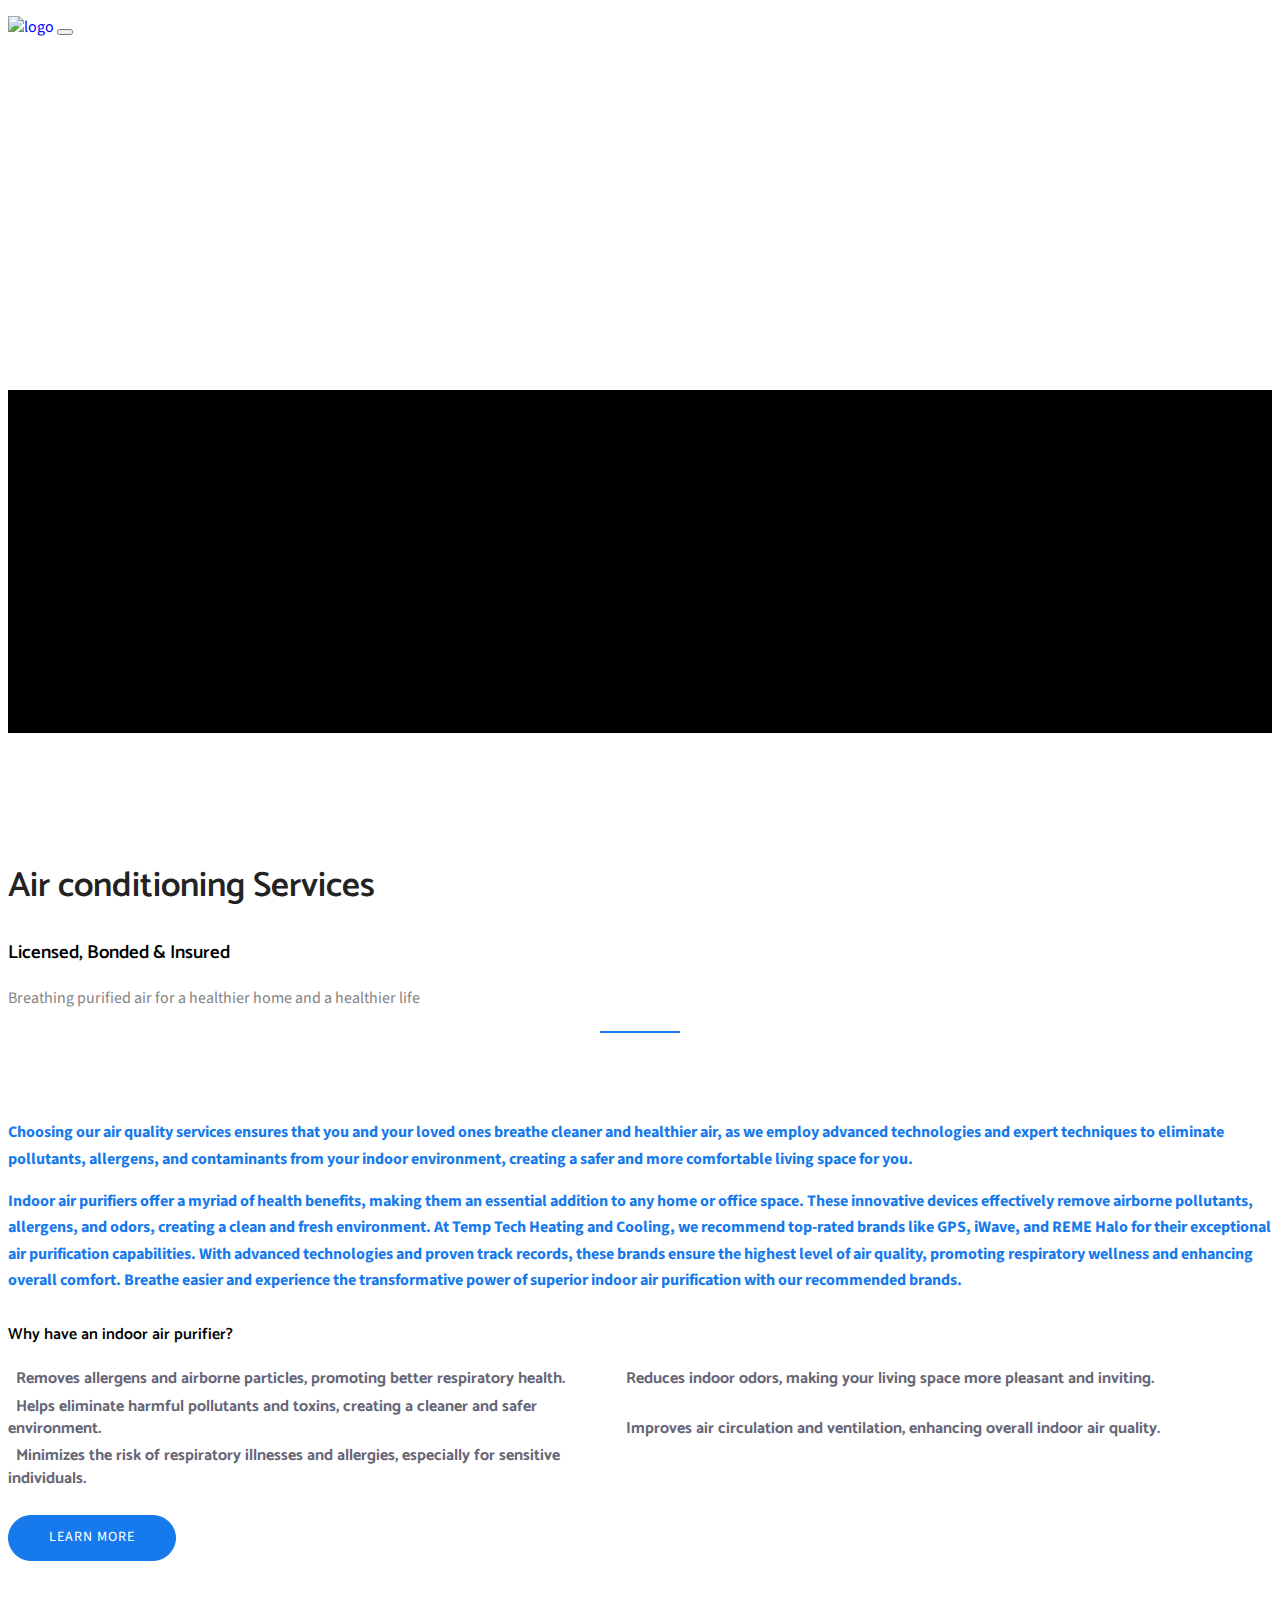
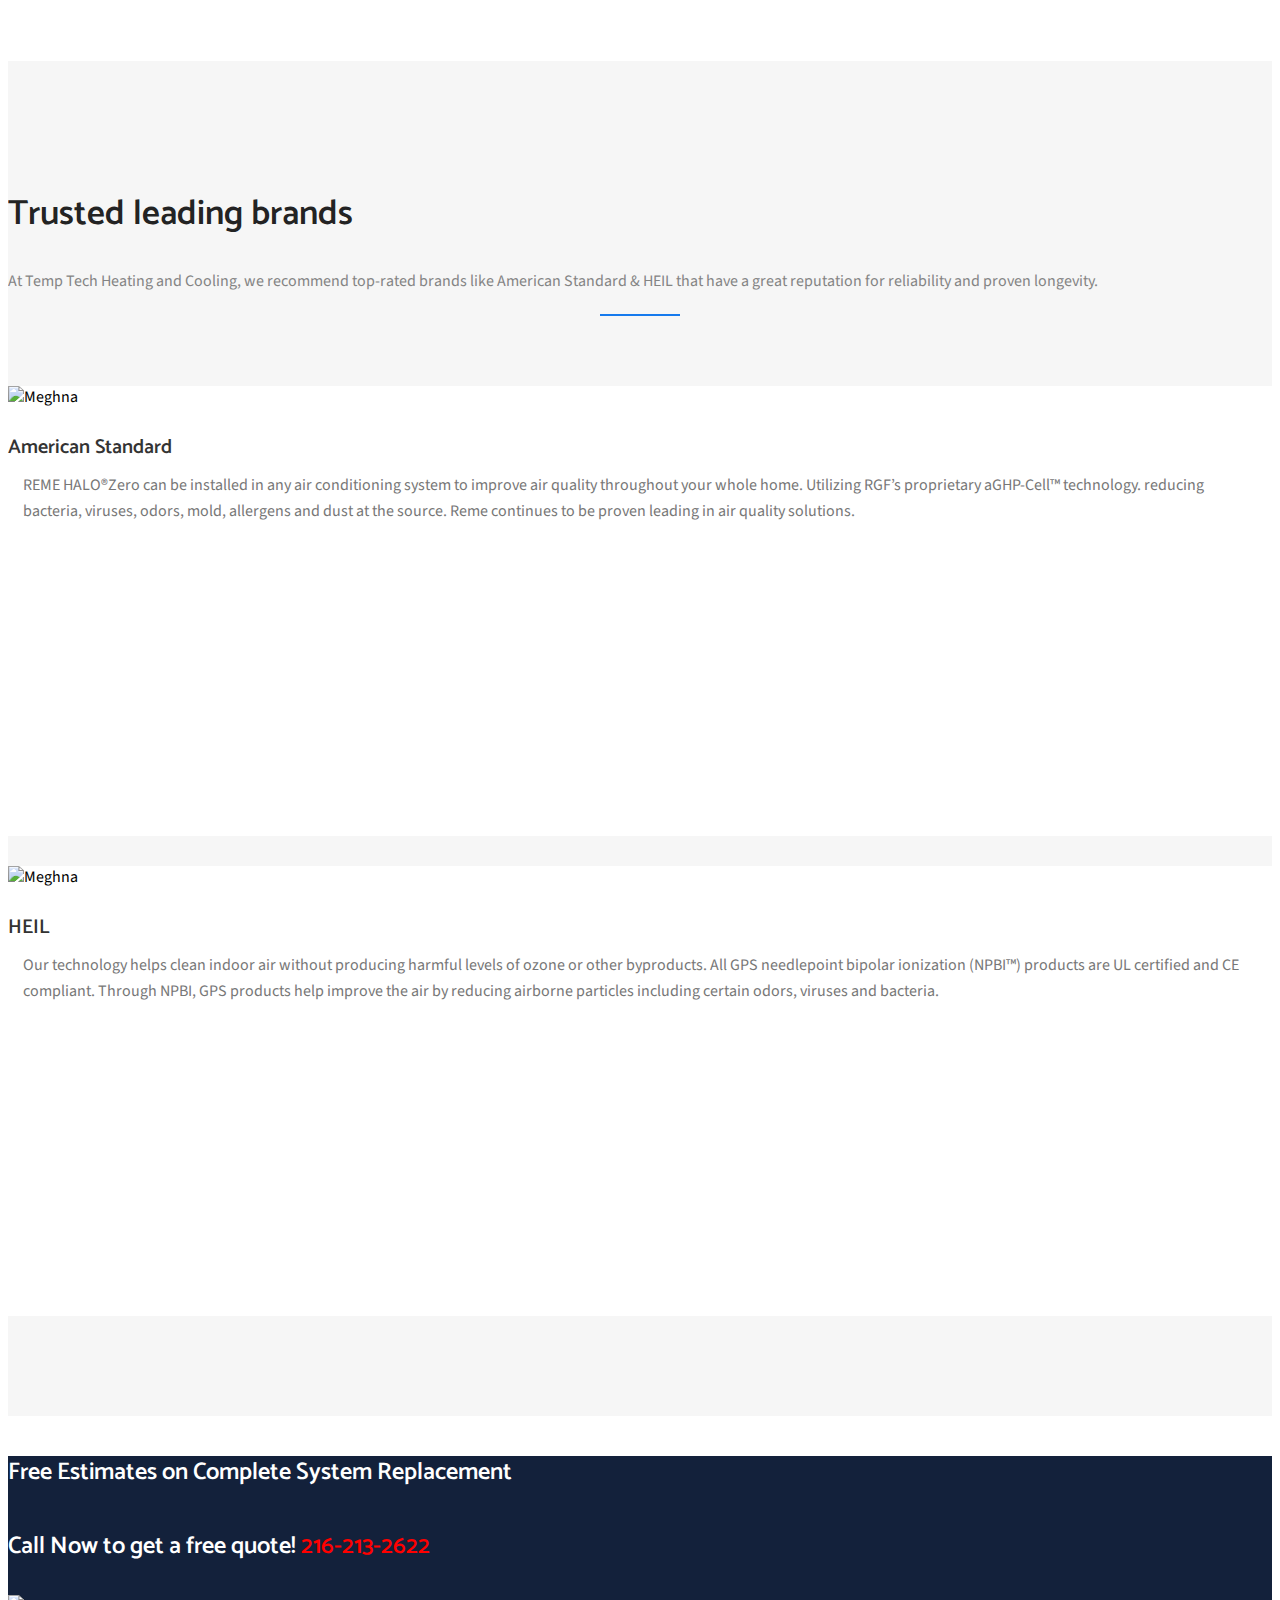
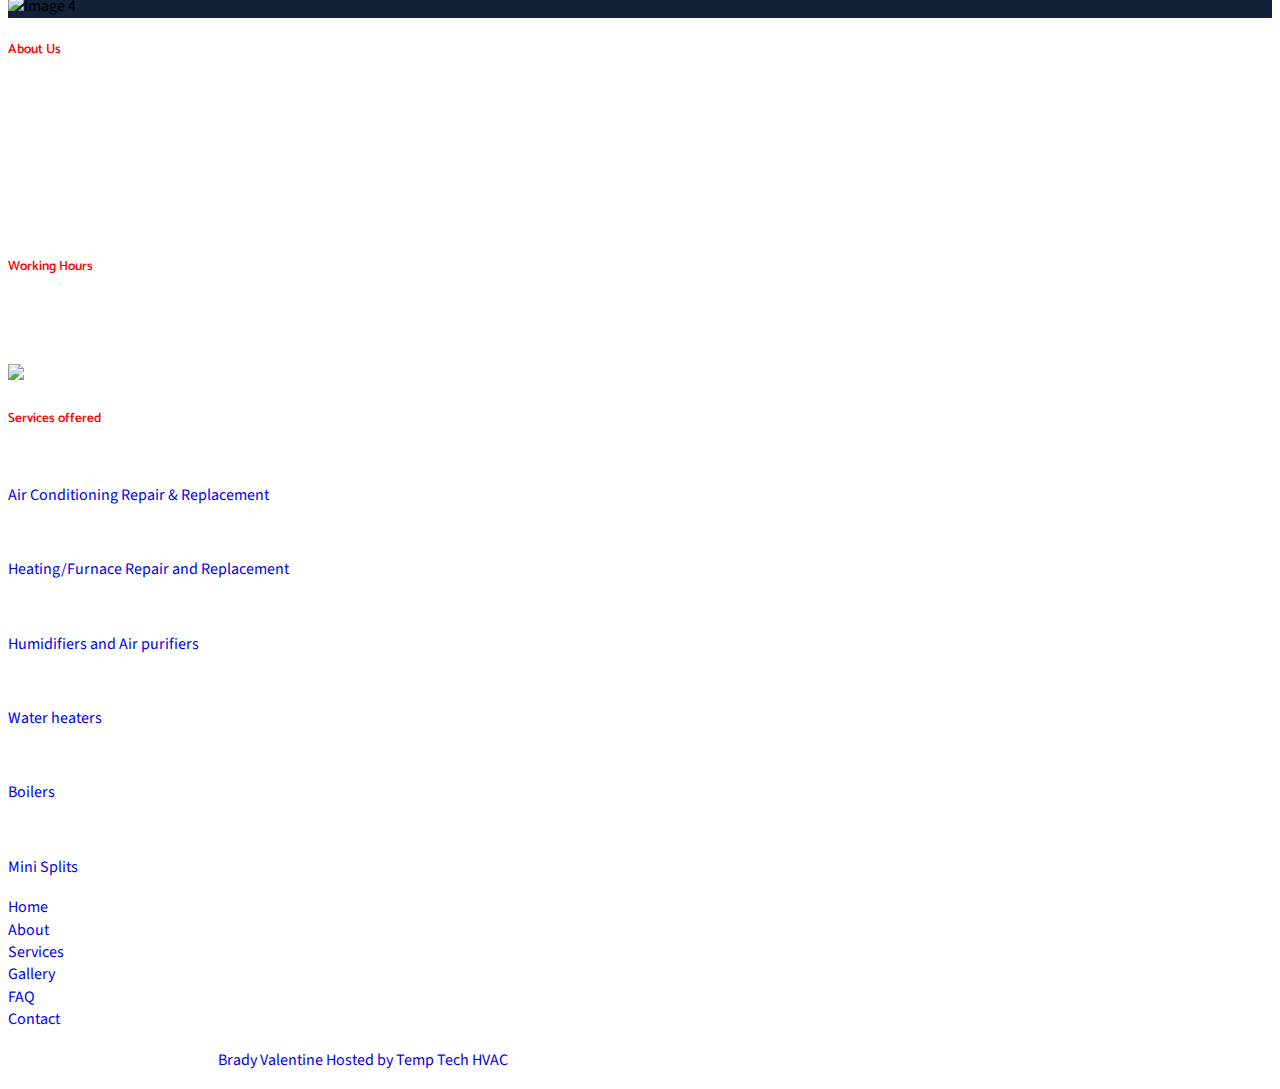
==== air-conditoning-services.html @ 594fee44 "Add files via upload" ====
<html lang="en">
<head>

  <!-- Basic Page Needs
  ================================================== -->
  <meta charset="utf-8">
  <title>Temp Tech HVAC</title>

  <!-- Mobile Specific Metas
  ================================================== -->
  <meta http-equiv="X-UA-Compatible" content="IE=edge">
  <meta name="description" content="family owned and operated HVAC company based out of North Ridgeville Ohio. ">
  <meta name="viewport" content="width=device-width, initial-scale=1.0, maximum-scale=5.0">
  <meta name="author" content="Brady Valentine">
  

  <!-- Favicon -->
  <link rel="shortcut icon" type="image/x-icon" href="images/logo-W.jpg" />

  <!-- CSS
  ================================================== -->
  <link rel="stylesheet" href="https://cdnjs.cloudflare.com/ajax/libs/font-awesome/4.7.0/css/font-awesome.min.css">
  <!-- Themefisher Icon font -->
  <link rel="stylesheet" href="plugins/themefisher-font/style.css">
  <!-- bootstrap.min css -->
  <link rel="stylesheet" href="plugins/bootstrap/bootstrap.min.css">
  <!-- Lightbox.min css -->
  <link rel="stylesheet" href="plugins/lightbox2/css/lightbox.min.css">
  <!-- animation css -->
  <link rel="stylesheet" href="plugins/animate/animate.css">
  <!-- Slick Carousel -->
  <link rel="stylesheet" href="plugins/slick/slick.css">
  <!-- Main Stylesheet -->
  <link rel="stylesheet" href="css/style.css">
  <link rel="stylesheet" href="https://cdnjs.cloudflare.com/ajax/libs/OwlCarousel2/2.3.4/assets/owl.carousel.min.css" integrity="sha512-tS3S5qG0BlhnQROyJXvNjeEM4UpMXHrQfTGmbQ1gKmelCxlSEBUaxhRBj/EFTzpbP4RVSrpEikbmdJobCvhE3g==" crossorigin="anonymous" referrerpolicy="no-referrer" />
  <link rel="stylesheet" href="https://cdnjs.cloudflare.com/ajax/libs/OwlCarousel2/2.3.4/assets/owl.theme.default.min.css" integrity="sha512-sMXtMNL1zRzolHYKEujM2AqCLUR9F2C4/05cdbxjjLSRvMQIciEPCQZo++nk7go3BtSuK9kfa/s+a4f4i5pLkw==" crossorigin="anonymous" referrerpolicy="no-referrer" />
  
 
 <style>
@import url("https://fonts.googleapis.com/css?family=Catamaran:400,500,600,700,700|Source+Sans+Pro:400,600");
body {
  line-height: 1.4;
  font-family: "Source Sans Pro", sans-serif;
  -webkit-font-smoothing: antialiased;
}

p {
  font-family: "Source Sans Pro", sans-serif;
  color: #fff;
  font-size: 16px;
  line-height: 1.65;
}

h1, h2, h3, h4, h5, h6 {
  font-family: "Catamaran", sans-serif;
  font-weight: 600;
}

.no-padding {
  padding: 0 !important;
}

.inline-block {
  display: inline-block;
}

ol, ul {
  margin: 0;
  padding: 0;
  list-style: none;
}

figure {
  margin: 0;
}

a {
  transition: all 0.3s ease-in 0s;
}

iframe {
  border: 0;
}

a, a:focus, a:hover {
  text-decoration: none;
  outline: 0;
}

a:focus, a:hover {
  color: #167aed;
}

.btn-main {
  background: #167aed;
  border: 1px solid #167aed;
  color: #fff;
  display: inline-block;
  font-size: 14px;
  letter-spacing: 1px;
  padding: 12px 40px;
  text-transform: uppercase;
  border-radius: 40px;
}
.btn-main:hover {
  color: #fff;
}

.btn-transparent {
  color: #fff;
  border: 1px solid #fff;
  display: inline-block;
  font-size: 13px;
  letter-spacing: 1px;
  padding: 14px 35px;
  text-transform: uppercase;
  border-radius: 40px;
}
.btn-transparent:hover {
  color: #fff;
}

.mt-10 {
  margin-top: 10px;
}

.mt-20 {
  margin-top: 20px;
}

.mt-30 {
  margin-top: 30px;
}

.mt-40 {
  margin-top: 40px;
}

.mt-50 {
  margin-top: 50px;
}

.section {
  padding: 100px 0;
}

.btn:focus {
  color: #ddd;
}

#home {
  position: relative;
}

.section {
  padding: 100px 0;
}

.section-sm {
  padding: 70px 0;
}

.section-xs {
  padding: 40px 0;
}

#preloader {
  background: #fff;
  height: 100%;
  left: 0;
  opacity: 1;
  filter: alpha(opacity=100);
  position: fixed;
  text-align: center;
  top: 0;
  width: 100%;
  z-index: 999999999;
}

.btn.active:focus, .btn:active:focus, .btn:focus {
  outline: 0;
}

.parallax-section {
  background-attachment: fixed;
  background-position: center center;
  background-repeat: no-repeat;
  background-size: cover;
}

.preloader {
  left: 50%;
  top: 50%;
  transform: translate(-50%, -50%);
  text-align: center;
  position: absolute;
}

.preloader span {
  position: absolute;
  display: block;
  bottom: 0;
  width: 9px;
  height: 5px;
  border-radius: 5px;
  background: #fff;
  -webkit-animation: preloader 2s infinite ease-in-out;
  animation: preloader 2s infinite ease-in-out;
}

.preloader span:nth-child(2) {
  left: 11px;
  -webkit-animation-delay: 200ms;
  animation-delay: 200ms;
}

.preloader span:nth-child(3) {
  left: 22px;
  -webkit-animation-delay: 400ms;
  animation-delay: 400ms;
}

.preloader span:nth-child(4) {
  left: 33px;
  -webkit-animation-delay: 600ms;
  animation-delay: 600ms;
}

.preloader span:nth-child(5) {
  left: 44px;
  -webkit-animation-delay: 800ms;
  animation-delay: 800ms;
}

.preloader span:nth-child(6) {
  left: 55px;
  -webkit-animation-delay: 1000ms;
  animation-delay: 1000ms;
}

@-webkit-keyframes preloader {
  0% {
    height: 5px;
    transform: translateY(0);
    background: rgba(0, 0, 0, 0.1);
  }
  25% {
    height: 30px;
    transform: translateY(15px);
    background: #167aed;
  }
  50%, 100% {
    height: 5px;
    transform: translateY(0);
    background: rgba(0, 0, 0, 0.1);
  }
}
@keyframes preloader {
  0% {
    height: 5px;
    transform: translateY(0);
    background: #fff;
  }
  25% {
    height: 30px;
    transform: translateY(15px);
    background: #167aed;
  }
  50%, 100% {
    height: 5px;
    transform: translateY(0);
    background: #fff;
  }
}
.title {
  padding-bottom: 50px;
  overflow: hidden;
}
.title h2 {
  font-weight: 600;
  font-size: 35px;
  color: #232323;
}
.title p {
  color: #848484;
  margin: 0 auto;
}
.title.title-white h2 {
  color: #fff;
}

.border {
  height: 2px;
  margin: 20px auto 20px;
  position: relative;
  width: 80px;
  background: #167aed;
}

.bg-gray {
  background: #f9f9f9;
}

.header-bradcrumb {
  background: transparent;
}
.header-bradcrumb a, .header-bradcrumb .active {
  color: #cfcfcf;
  font-weight: 200;
  font-family: "Source Sans Pro", sans-serif;
}
.header-bradcrumb a:hover {
  color: #167aed;
}

.colors-switcher {
  width: 100px;
  padding: 20px 18px 14px 20px;
  position: fixed;
  z-index: 1993;
  top: 90px;
  right: 0;
  background-color: #fff;
  border-radius: 2px 0 0 2px;
  border: 1px solid rgba(0, 0, 0, 0.1);
  transition: all 0.4s ease-in-out;
}
.colors-switcher #show-panel {
  position: absolute;
  left: -38px;
  top: 15px;
  width: 38px;
  height: 38px;
  z-index: 1992;
  display: block;
  background-color: #fff;
  border-radius: 2px 0 0 2px;
  border: 1px solid rgba(0, 0, 0, 0.1);
  border-right: none;
  cursor: pointer;
}
.colors-switcher #show-panel i {
  color: #3D3D3D;
  font-size: 20px;
  line-height: 38px;
  margin-left: 10px;
}

.colors-list {
  margin: 0;
  padding: 0;
}
.colors-list li {
  display: inline-block;
  margin-bottom: 2px;
  margin-right: 4px;
}
.colors-list li a {
  text-align: center;
  display: inline-block;
  width: 24px;
  height: 24px;
  border-radius: 2px;
  transition: all 0.2s linear;
  -moz-transition: all 0.2s linear;
  -webkit-transition: all 0.2s linear;
  -o-transition: all 0.2s linear;
  cursor: pointer;
}

.colors-switcher .colors-list a.light-red {
  background-color: #FF432E;
}

.colors-switcher .colors-list li a:hover {
  box-shadow: inset 0 0 6px rgba(0, 0, 0, 0.4);
}

.colors-switcher .colors-list a.light-red {
  background-color: #FF432E;
}

.colors-switcher .colors-list a.blue {
  background-color: #167aed;
}

.colors-switcher .colors-list a.light-blue {
  background-color: #69D2E7;
}

.colors-switcher .colors-list a.green {
  background-color: #5BB12F;
}

.colors-switcher .colors-list a.light-green {
  background-color: #BCCF02;
}

.colors-switcher .colors-list a.yellow {
  background-color: #FED136;
}

.slick-slide {
  outline: none;
}

.logo {
  display: inline-block;
}

.single-page-header {
  background-image: url("images/commercial.jpg");
  background-size: cover;
  padding: 140px 0 70px;
  text-align: center;
  color: #fff;
  position: relative;
}
.single-page-header:before {
  background: black;
  position: absolute;
  content: "";
  top: 0;
  right: 0;
  left: 0;
  bottom: 0;
}

/*=================================================================
  Navigation
==================================================================*/
.navigation {
  transition: 0.3s all;
}
.navigation .logo-default {
  display: none;
}
.navigation .dropdown-toggle::before, .navigation .dropdown-toggle::after {
  display: none;
}
.navigation .dropdown-toggle i {
  font-size: 10px;
  margin-left: 2px;
  vertical-align: 2px;
}
.navigation .navbar-light .navbar-nav .nav-item .nav-link {
  color: #fff;
  font-size: 14px;
  line-height: 26px;
  padding: 20px 15px;
  text-transform: uppercase;
  letter-spacing: 1px;
  transition: 0.2s ease-in-out 0s;
  white-space: nowrap;
}
.navigation .navbar-light .navbar-nav .nav-item .nav-link:hover, .navigation .navbar-light .navbar-nav .nav-item .nav-link:active, .navigation .navbar-light .navbar-nav .nav-item .nav-link:focus {
  background: none;
  color: #167aed;
}
.navigation .navbar-light .navbar-nav .nav-item.active .nav-link {
  color: #167aed;
}
@media (max-width: 991px) {
  .navigation .nav-link {
    padding: 6px !important;
  }
  .navigation .navbar-collapse.show {
    overflow-y: auto;
    max-height: calc(100vh - 55px);
  }
}
.navigation .dropdown-submenu .dropdown-menu {
  margin: 0;
  background-color: #131313;
}
@media (min-width: 992px) {
  .navigation .dropdown-submenu .dropdown-menu {
    left: 100%;
    top: -5px;
  }
  .navigation .dropleft .dropdown-menu {
    left: auto;
    right: 100%;
    margin: 0;
    top: -5px;
  }
  .navigation .dropdown-submenu .dropdown-menu {
    background-color: #000;
  }
}
.navigation .dropdown:hover > .dropdown-menu {
  visibility: visible;
  opacity: 1;
}
.navigation .dropdown-menu {
  border: 0;
  border-radius: 0;
  top: 80%;
  left: 5px;
  display: block;
  visibility: hidden;
  opacity: 0;
  padding: 0;
  background: #000;
  transition: 0.3s ease;
}
.navigation .dropdown-menu li:first-child {
  margin-top: 12px;
}
.navigation .dropdown-menu li:last-child {
  margin-bottom: 12px;
}
@media (max-width: 991px) {
  .navigation .dropdown-menu {
    display: none;
    opacity: 1;
    visibility: visible;
    text-align: center;
    transition: 0s;
  }
}
@media (max-width: 991px) {
  .navigation .dropdown-menu.show {
    display: block;
  }
  .navigation .dropdown-menu {
    float: left;
    width: 100%;
  }
}
.navigation .dropdown-item {
  color: rgba(255, 255, 255, 0.8);
  transition: 0.2s ease;
  padding: 8px 22px;
}
.navigation .dropdown-item:focus, .navigation .dropdown-item:hover {
  color: #fff;
  background: transparent;
}

@media (max-width: 991px) {
  .navigation {
    box-shadow: 0 4px 10px 0 rgba(0, 0, 0, 0.06);
    background: #fff;
  }
  .navigation .navbar-light .navbar-nav .nav-item .nav-link {
    color: #000;
  }
  .navigation .logo-white {
    display: none;
  }
  .navigation .logo-default {
    display: block;
  }
  .navigation .navbar-light .navbar-toggler {
    color: rgba(0, 0, 0, 0.5);
    border-color: rgba(0, 0, 0, 0.1);
  }
}
.sticky-header {
  box-shadow: 0 4px 10px 0 rgba(0, 0, 0, 0.06);
  background: #fff;
}
.sticky-header .navbar-light .navbar-nav .nav-item .nav-link {
  color: #000;
}
.sticky-header .logo-white {
  display: none;
}
.sticky-header .logo-default {
  display: block;
}

.navbar-brand {
  height: auto;
  padding: 8px 0;
}

.navbar-brand h1 {
  margin: 0;
}

.hero-area {
  background-image: url("../images/slider/slider-bg-1.jpg");
  background-size: cover;
  height: 100vh;
  position: relative;
  display: flex;
  justify-content: center;
  align-items: center;
}
.hero-area:before {
  content: "";
  background: rgba(0, 0, 0, 0.63);
  position: absolute;
  top: 0;
  right: 0;
  bottom: 0;
  left: 0;
}
.hero-area .block {
  color: #fff;
}
.hero-area .block h1 {
  font-size: 60px;
  font-weight: 700;
  margin-bottom: 20px;
  text-transform: uppercase;
}
.hero-area .block p {
  color: #fff;
  width: 50%;
  margin-bottom: 20px;

}
.hero-area .block .btn-main {
  margin-right: 8px;
}
.hero-area .block .btn-main:hover {
  opacity: 0.8;
}

.hero-area-video {
  height: 100vh;
  position: inherit !important;
  display: flex;
  justify-content: center;
  align-items: center;
}
.hero-area-video .block {
  color: #fff;
  text-align: center;
}
.hero-area-video .block h1 {
  font-size: 60px;
  font-weight: 700;
  margin-bottom: 20px;
}
.hero-area-video .block p {
  color: #fff;
  text-transform: uppercase;
  font-size: 12px;
  letter-spacing: 3px;
  margin-bottom: 20px;
}
.hero-area-video .block .btn-main {
  margin-top: 20px;
}

.dark-bg {
  background: rgba(0, 0, 0, 0.7);
  height: 100%;
  width: 100%;
  position: absolute;
  z-index: -1;
}

.slider-item {
  background-size: cover;
  background-position: center center;
  background-repeat: no-repeat;
  position: relative;
}
.slider-item::before {
  position: absolute;
  content: "";
  height: 100%;
  width: 100%;
  background: rgba(0, 0, 0, 0.5);
  left: 0;
  top: 0;
}
.slider-item .container {
  position: absolute;
  left: 0;
  right: 0;
  top: 50%;
  transform: translateY(-50%);
}
.slider-item h1 {
  color: #fff;
  font-size: 60px;
  line-height: 70px;
  letter-spacing: 2px;
  font-weight: 700;
  margin-bottom: 20px;
  margin-top: 50px;
}
@media (max-width: 768px) {
  .slider-item h1 {
    font-size: 48px;
    line-height: 52px;
  }
}
@media (max-width: 480px) {
  .slider-item h1 {
    font-size: 38px;
    line-height: 46px;
  }
}
.slider-item p {
  color: #fff;
  margin-bottom: 20px;
}

.hero-slider {
  overflow-x: hidden;
}
.hero-slider .prevArrow {
  left: -100px;
}
.hero-slider .nextArrow {
  right: -100px;
}
@media (max-width: 768px) {
  .hero-slider .prevArrow,
.hero-slider .nextArrow {
    display: none !important;
  }
}
.hero-slider:hover .prevArrow {
  left: 20px;
}
.hero-slider:hover .nextArrow {
  right: 20px;
}

/* slick style */
.slick-slide {
  outline: 0;
}

.slick-slide img {
  display: unset;
}

/* slick arrows */
.slick-arrow {
  position: absolute;
  top: 50%;
  transform: translateY(-50%);
  z-index: 9;
  height: 70px;
  width: 70px;
  background: rgba(40, 171, 227, 0.5);
  color: #fff;
  border: 0;
  line-height: 70px;
  font-size: 35px;
  transition: 0.2s ease;
  border-radius: 50%;
  cursor: pointer;
}
.slick-arrow::before {
  position: absolute;
  content: "";
  height: 10px;
  width: 10px;
  background: transparent;
  top: 50%;
  transform: translateY(-50%) rotate(-45deg);
  transition: 0.2s ease;
}
.slick-arrow::after {
  position: absolute;
  content: "";
  height: 2px;
  width: 25px;
  top: 50%;
  transform: translateY(-50%);
  background: #fff;
  transition: 0.2s ease;
}
.slick-arrow:focus {
  outline: 0;
}
.slick-arrow:hover {
  background: #28ABE3;
}

.prevArrow {
  left: 0px;
}
.prevArrow::before {
  border-left: 2px solid #fff;
  border-top: 2px solid #fff;
  right: 35px;
}
.prevArrow::after {
  right: 20px;
}

.nextArrow {
  right: 0px;
}
.nextArrow::before {
  border-right: 2px solid #fff;
  border-bottom: 2px solid #fff;
  left: 35px;
}
.nextArrow::after {
  left: 20px;
}

/* /slick arrows */
/*=================================================================
  About us section
==================================================================*/
.about {
  padding: 100px 0;
  background: #fff;
}
.about .btn-about {
  background: #28ABE3;
}
.about h4 {
  margin-top: 30px;
}
.about .feature-list {
  margin-top: 10px;
}
.about .feature-list li {
  width: 48%;
  display: inline-block;
  color: #667;
  font-size: 16px;
  font-family: "Catamaran", sans-serif;
  margin-bottom: 5px;
  font-weight: 700;
}
@media (max-width: 768px) {
  .about .feature-list li {
    width: auto;
    margin-right: 20px;
  }
}
.about .feature-list li i {
  color: #28ABE3;
  margin-right: 8px;
}

/*=================================================================
  About us 2 section
==================================================================*/
.about-2 {
  background: #F7F7F7;
}
.about-2 .checklist {
  padding-left: 30px;
}
.about-2 .checklist li {
  position: relative;
  margin-bottom: 15px;
  font-size: 16px;
  color: #777;
  font-family: "Source Sans Pro", sans-serif;
}
.about-2 .checklist li:before {
  position: absolute;
  margin-right: 12px;
  margin-left: -45px;
  content: "\f375";
  font-family: "themefisher-font";
  opacity: 1;
  border-radius: 50%;
  padding: 2px 8px;
  font-size: 20px;
}

/*=================================================================
 Call To Action 1
==================================================================*/
.call-to-action {
  padding: 100px 0;
  background: url("../images/call-to-action/call-to-action-bg-2.jpg");
  background-size: cover;
  color: #fff;
}
.call-to-action h2 {
  line-height: 1.5;
}
.call-to-action p {
  color: #fff;
}
.call-to-action .btn-main {
  margin-top: 20px;
}

/*=================================================================
 Call To Action 2
==================================================================*/
.call-to-action-2 {
  padding: 100px 0;
  background-image: url("../images/call-to-action/call-to-action-bg.jpg");
  background-size: cover;
  color: #fff;
}
.call-to-action-2 h2 {
  line-height: 1.5;
}
.call-to-action-2 p {
  color: #fff;
}
.call-to-action-2 .btn-main {
  margin-top: 20px;
}

/*=================================================================
  Contact
  ==================================================================*/
.contact-us {
  padding: 100px 0 50px 0;
}

.contact-form {
  margin-bottom: 40px;
}
.contact-form .form-control {
  background-color: transparent;
  border: 1px solid #dedede;
  box-shadow: none;
  height: 45px !important;
  color: #0c0c0c;
  height: 38px;
  font-family: "Open Sans", sans-serif;
  font-size: 14px;
  border-radius: 0;
}
.contact-form input:hover,
.contact-form textarea:hover,
.contact-form #contact-submit:hover {
  border-color: #28ABE3;
}
.contact-form #contact-submit {
  border: none;
  padding: 15px 0;
  width: 100%;
  margin: 0;
  background: #167aed;
  color: #fff;
  border-radius: 0;
}
.contact-form textarea.form-control {
  padding: 10px;
  height: 120px !important;
  outline: none;
}

.contact-details .contact-short-info {
  margin-top: 15px;
}
.contact-details .contact-short-info li {
  margin-bottom: 6px;
}

.social-icon {
  margin-top: 20px;
}
.social-icon ul li {
  display: inline-block;
  margin-right: 10px;
}
.social-icon ul li a {
  display: block;
  height: 50px;
  width: 50px;
  border-radius: 50%;
  border: 1px solid #dedede;
  text-align: center;
}
.social-icon ul li a:hover {
  background: #28ABE3;
  color: #fff;
  border: 1px solid #167aed;
}
.social-icon ul li a:hover i {
  color: #fff;
}
.social-icon ul li a i {
  color: #55606a;
  display: inline-block;
  font-size: 20px;
  line-height: 50px;
  margin: 0;
}

.google-map {
  position: relative;
}
.google-map .map_canvas {
  height: 400px;
  color: white;
}

/*=================================================================
  Item counter section
==================================================================*/
.counters-item {
  padding-bottom: 30px;
  color: #444;
  position: relative;
}
.counters-item.kill-border:before {
  background: none;
}
.counters-item:before {
  background: #e5e5e5;
  content: "";
  margin-top: -27.5px;
  height: 55px;
  width: 1px;
  position: absolute;
  right: -15px;
  top: 50%;
}
.counters-item > div {
  margin: 6px 0;
}
.counters-item span {
  display: inline;
  font-size: 35px;
  font-weight: 700;
  line-height: 50px;
}
.counters-item i {
  font-size: 40px;
  display: inline-block;
  color: #28ABE3;
}
.counters-item h3 {
  font-size: 18px;
  margin: 0;
  color: #666;
}

/*=================================================================
  Pricing section
==================================================================*/
.pricing-table {
  padding: 100px 0;
  padding-bottom: 70px;
  background: url("../images/pricing-bg.jpg");
  background-size: cover;
  background-position: center;
  position: relative;
}
.pricing-table .title p {
  color: #fff;
}
.pricing-table:before {
  background: rgba(0, 0, 0, 0.62);
  position: absolute;
  z-index: 999;
  content: "";
  top: 0;
  left: 0;
  right: 0;
  bottom: 0;
}
.pricing-table .container {
  position: relative;
  z-index: 999;
}
.pricing-table .pricing-item {
  padding: 40px 55px 65px;
  background: #fff;
  margin-bottom: 30px;
}
.pricing-table .pricing-item a.btn-main {
  text-transform: uppercase;
  margin-top: 20px;
}
.pricing-table .pricing-item li {
  font-weight: 400;
  padding: 10px 0;
  color: #666;
}
.pricing-table .pricing-item li i {
  margin-right: 6px;
}
.pricing-table .price-title {
  padding: 30px 0 20px;
}
.pricing-table .price-title > h3 {
  font-weight: 700;
  margin: 0 0 5px;
  font-size: 15px;
  text-transform: uppercase;
}
.pricing-table .price-title > p {
  font-size: 14px;
  font-weight: 400;
  line-height: 18px;
  margin-top: 5px;
}
.pricing-table .price-title .value {
  color: #28ABE3;
  font-size: 50px;
  padding: 10px 0;
}

/*=================================================================
  Portfolio section
==================================================================*/
.portfolio-filter {
  margin-bottom: 40px;
  text-align: center;
}
.portfolio-filter button {
  cursor: pointer;
  display: inline-block;
  font-size: 14px;
  padding: 8px 20px;
  text-transform: uppercase;
  background: #167aed;
  border: none;
  color: #fff;
  outline: none;
  margin: 6px 4px;
}
.portfolio-filter button.active {
  background: #28ABE3;
  color: #fff;
  border-radius: 50px;
}

.portfolio-block {
  position: relative;
  margin-bottom: 30px;
}
.portfolio-block:before {
  transition: all 0.3s ease-in-out;
  background: rgba(0, 0, 0, 0.55);
  opacity: 0;
  top: 0;
  right: 0;
  bottom: 0;
  left: 0;
  position: absolute;
  content: "";
}
.portfolio-block:hover:before {
  opacity: 1;
}
.portfolio-block:hover .caption h4 {
  top: 45%;
}
.portfolio-block:hover .caption {
  opacity: 1;
  top: 55%;
}
.portfolio-block .caption {
  position: absolute;
  top: 50%;
  left: 50%;
  opacity: 0;
  transform: translate(-50%, -50%);
  z-index: 9;
  transition: all 0.3s ease-in-out;
  text-align: center;
}
.portfolio-block .caption h4 {
  font-size: 16px;
}
.portfolio-block .caption h4 a {
  color: #fff;
}
.portfolio-block .caption .search-icon {
  background: #28ABE3;
  color: #fff;
  display: inline-block;
  height: 45px;
  width: 45px;
  font-size: 17px;
  border-radius: 30px;
  margin-bottom: 20px;
  text-align: center;
  line-height: 47px;
}

/*=================================================================
  Services section
==================================================================*/
.services {
  padding: 100px 0 130px;
}
.services .service-block.color-bg {
  background: #167aed;
  color: #fff;
}
.services .service-block.color-bg i, .services .service-block.color-bg h3, .services .service-block.color-bg p {
  color: #fff;
}
.services .service-block .service-icon {
  margin-bottom: 30px;
}
.services .service-block i {
  font-size: 75px;
  color: #167aed;
}
.services .service-block h3 {
  color: #333;
  font-size: 18px;
  text-transform: uppercase;
  font-weight: bold;
}
.services .service-block p {
  font-size: 14px;
  color: #666;
}

/*=================================================================
  Services section 2
==================================================================*/
.service-2 .service-item {
  border: 1px solid #eee;
  margin-bottom: 30px;
  padding: 50px 20px;
  transition: all 0.3s ease 0s;
}
.service-2 .service-item:hover {
  box-shadow: 0 5px 65px 0 rgba(0, 0, 0, 0.15);
  -webkit-box-shadow: 0 5px 65px 0 rgba(0, 0, 0, 0.15);
}
.service-2 .service-item:hover i {
  background: #fff;
  color: #167aed;
}
.service-2 .service-item i {
  font-size: 30px;
  display: inline-block;
  background: #167aed none repeat scroll 0 0;
  border-radius: 30px;
  box-shadow: 0 5px 6px 0 rgba(0, 0, 0, 0.1);
  color: #fff;
  height: 55px;
  line-height: 55px;
  margin-bottom: 20px;
  width: 55px;
  transition: all 0.3s ease 0s;
}

/*=================================================================
  Our skills
==================================================================*/
.team-skills .progress-block {
  margin-top: 40px;
}
.team-skills .progress-block span {
  display: inline-block;
  margin-bottom: 5px;
  font-size: 14px;
}
.team-skills .progress-block .progress {
  box-shadow: none;
  border-radius: 0;
  height: 10px;
}
.team-skills .progress-block .progress .progress-bar {
  background: #167aed;
  box-shadow: none;
}

.clients-logo-slider {
  margin-top: 50px;
}

/*=================================================================
  Step section
==================================================================*/
.development-steps .step {
  padding: 80px 20px;
}
.development-steps .step h4 {
  font-size: 20px;
  font-weight: 600;
}
.development-steps .step h4 i {
  font-size: 72px;
  font-weight: 500;
  margin-right: 10px;
}
.development-steps .step p {
  color: #cccccc;
  font-size: 14px;
  line-height: 22px;
}
.development-steps .step-1 {
  background-color: #f2f6f8;
}
.development-steps .step-1 h4 {
  color: #212121;
}
.development-steps .step-1 p {
  color: #838383;
}
.development-steps .step-2 {
  background-color: #167aed;
}
.development-steps .step-2 h4, .development-steps .step-2 p {
  color: #fff;
}
.development-steps .step-3 {
  background: #198dbf;
}
.development-steps .step-3 h4, .development-steps .step-3 p {
  color: #fff;
}
.development-steps .step-4 {
  background: #167da9;
}
.development-steps .step-4 h4, .development-steps .step-4 p {
  color: #fff;
}

/*=================================================================
  Our Team
==================================================================*/
.team {
  padding: 100px 0;
  padding-bottom: 70px;
  background: #F6F6F6;
}
.team .team-member {
  background: #fff;
  margin-bottom: 30px;
}
.team .team-member .member-content {
  padding: 25px 0;
}
.team .team-member .member-content h3 {
  font-size: 20px;
  margin: 0 0 5px;
  color: #333;
}
.team .team-member .member-content span {
  font-size: 14px;
  color: #555;
}
.team .team-member .member-content p {
  color: #777;
  margin-top: 10px;
  padding: 0 15px;
}
.team .member-photo {
  overflow: hidden;
  position: relative;
}
.team .member-photo:hover img {
  transform: scale(1.1);
}
.team .member-photo img {
  transition: all 0.6s ease 0s;
}
.team .member-photo .mask {
  background: rgba(40, 171, 227, 0.7);
  position: absolute;
  width: 100%;
  bottom: 0;
  top: auto;
  opacity: 0;
  filter: alpha(opacity=0);
  left: 0;
  right: 0;
  cursor: pointer;
  padding: 0;
  height: 80px;
  transform: translateY(100%);
  transition: all 0.3s ease;
}
.team .member-photo .mask ul {
  text-align: center;
  position: relative;
  margin-top: 22px;
}
.team .member-photo .mask ul li {
  display: inline-block;
  margin-right: 7px;
}
.team .member-photo .mask ul li a {
  border: 1px solid #ddd;
  border-radius: 4px;
  color: #fff;
  display: block;
  font-size: 20px;
  height: 35px;
  line-height: 35px;
  text-align: center;
  width: 35px;
}
.team .member-photo .mask ul li a::hover {
  background-color: #6cb670;
  border: 1px solid transparent;
}
.team .member-photo:hover .mask {
  opacity: 1;
  filter: alpha(opacity=100);
  transform: translateY(0%);
}

/*=================================================================
  Testimonial section
==================================================================*/
.testimonial {
  padding-top: 100px;
  background: #28ABE3;
  position: relative;
  padding-bottom: 0px;
  margin-bottom: 80px;
}
.testimonial:before {
  content: "";
  display: block;
  position: absolute;
  left: 0%;
  right: 0%;
  bottom: 0;
  height: 145px;
  background-color: rgb(255, 255, 255);
}
.testimonial .item i {
  font-size: 60px;
  color: #fff;
  margin-bottom: 50px;
  display: inline-block;
}
.testimonial .item .client-details {
  padding-bottom: 30px;
}
.testimonial .item .client-details p {
  font-size: 17px;
  color: #fff;
  font-weight: 200;
  padding: 0 10%;
}
.testimonial .item .client-thumb img {
  display: inline-block;
  border-radius: 100%;
  width: 120px;
  height: auto;
  margin-bottom: 20px;
}

/*=================================================================
  Latest Posts
==================================================================*/
.blog {
  padding-bottom: 60px;
  padding-top: 80px;
  background: #F6F6F6;
}

.posts {
  padding-bottom: 40px;
}

.post-item {
  background: #fff;
  margin-bottom: 30px;
}
.post-item .content {
  padding: 20px;
}
.post-item .content h3 a {
  color: #000;
}
.post-item .content p {
  color: #757575;
  margin: 10px 0;
}
.post-item .content .btn-main {
  padding: 12px 25px;
  margin: 15px 0;
}

/* 8.2.1 Blog Details */
.blog-details h3 {
  font-size: 30px;
  color: #000;
  margin-bottom: 10px;
}

/* 8.2.2 Post Content */
.post-content ul {
  margin-bottom: 20px;
}
.post-content ul li {
  color: #aaa;
}
.post-content ul li a {
  color: #aaa;
}
.post-content p {
  margin-bottom: 30px;
}
.post-content blockquote {
  border-left: 2px solid #28ABE3;
  padding: 40px 35px;
  margin-bottom: 30px;
  background: rgb(238, 238, 238);
}
.post-content-share {
  margin-bottom: 100px;
}
.post-content-share li a {
  height: 45px;
  width: 45px;
  line-height: 45px;
  border: 1px solid #ddd;
  text-align: center;
  background: #fff;
  transition: 0.3s ease;
  margin-right: 10px;
  color: #000;
  display: inline-block;
}
.post-content-share li a:hover {
  background: #167aed;
  border-color: #167aed;
  color: #fff;
}

/* 8.2.3 Comment List */
.comment-list {
  padding-left: 0;
  margin-bottom: 70px;
}
.comment-list-item {
  padding: 25px 0;
  position: relative;
  display: flex;
  border-bottom: 1px solid #ddd;
}
.comment-list-item:last-child {
  border: 0;
}
.comment-list-item-image {
  margin-right: 20px;
}
.comment-list-item-content h5 {
  color: #000;
  margin-bottom: 5px;
}
.comment-list-item-content h6 {
  color: #000;
  margin-bottom: 10px;
}
.comment-list-item-content p {
  margin-bottom: 5px;
}
.comment-list-item .comment-btn {
  position: absolute;
  top: 25px;
  right: 0;
  background: #fff;
  padding: 10px 30px;
  border: 1px solid #ddd;
  text-transform: capitalize;
  color: #000;
  font-size: 15px;
}
@media (max-width: 575px) {
  .comment-list-item .comment-btn {
    position: unset;
    margin-top: 15px;
    display: inline-block;
  }
}
.comment-list-item .comment-btn:hover {
  background: #167aed;
  color: #fff;
}

/* 8.2.4 Comment Form */
.comment-form {
  margin-top: 40px;
}
.comment-form .form-control {
  background-color: transparent;
  border: 1px solid #dedede;
  box-shadow: none;
  height: 45px !important;
  color: #0c0c0c;
  height: 38px;
  font-size: 14px;
  border-radius: 0;
  margin-bottom: 20px;
}
.comment-form textarea.form-control {
  height: 200px !important;
}
.comment-form .btn-primary {
  background: #28ABE3;
  border-radius: 0;
  padding: 10px 20px;
  border: 0;
}

/* 8.2.5 Widget Style */
.widget {
  margin-bottom: 30px;
}
.widget h2 {
  font-size: 24px;
  margin-bottom: 20px;
}
.widget-search {
  position: relative;
}
.widget-search .form-control {
  border: 1px solid #dedede;
  border-radius: 0;
  height: 50px;
}
.widget-search-btn {
  position: absolute;
  top: 0;
  right: 0;
  height: 100%;
  width: 50px;
  background: #28ABE3;
  border: 0;
}
.widget-search-btn i {
  color: #fff;
}
.widget-categories-list {
  padding-left: 0px;
}
.widget-categories-list li {
  border-bottom: 1px solid #ddd;
}
.widget-categories-list li:last-child {
  border: 0;
}
.widget-categories-list li a {
  display: block;
  padding: 15px 0;
  color: #000;
  font-size: 15px;
  transition: 0.3s ease;
}
.widget-categories-list li a i {
  font-size: 10px;
  margin-right: 10px;
}
.widget-categories-list li a:hover {
  background: #28ABE3;
  color: #fff;
  padding-left: 20px;
}
.widget-post-list {
  padding-left: 0;
}
.widget-post-list-item {
  padding: 15px 0;
  display: flex;
}
.widget-post-image {
  margin-right: 10px;
  height: 90px;
  width: 130px;
  overflow: hidden;
}
.widget-post-image img {
  height: 90px;
  width: auto;
}
.widget-post-content h5 {
  font-size: 18px;
  margin-bottom: 10px;
  transition: 0.3s ease;
  color: #000;
}
.widget-post-content h5:hover {
  color: #28ABE3;
}

/*=================================================================
  Single Blog Page
==================================================================*/
#blog-banner {
  padding-bottom: 100px;
  padding-top: 150px;
}

#blog-page {
  margin: 0 0 40px;
}

.post-meta {
  font-size: 13px;
  margin: 20px 0 0;
  padding: 0 20px 10px;
}
.post-meta a {
  color: #167aed;
}
.post-meta > span {
  color: #667;
  border-right: 1px solid #dedede;
  display: inline-block;
  font-size: 13px;
  margin: 10px 10px 0 0;
  padding-right: 10px;
}
.post-meta > span:last-child {
  border-right: 0;
}
.post-meta > span i {
  margin-right: 5px;
}

.post-excerpt {
  padding: 0 20px;
  margin-bottom: 60px;
}
.post-excerpt h3 a {
  color: #000;
}
.post-excerpt blockquote {
  line-height: 22px;
  margin: 20px 0;
  font-size: 16px;
}

.single-blog {
  background-color: #fff;
  margin-bottom: 50px;
  padding: 20px;
}

.blog-subtitle {
  font-size: 15px;
  padding-bottom: 10px;
  border-bottom: 1px solid #dedede;
  margin-bottom: 25px;
  text-transform: uppercase;
}

.next-prev {
  border-bottom: 1px solid #dedede;
  border-top: 1px solid #dedede;
  margin: 20px 0;
  padding: 25px 0;
}
.next-prev a {
  color: #000;
}
.next-prev a:hover {
  color: #167aed;
}
.next-prev .prev-post i {
  margin-right: 10px;
}
.next-prev .next-post i {
  margin-left: 10px;
}

.social-profile ul li {
  margin: 0 10px 0 0;
  display: inline-block;
}
.social-profile ul li a {
  color: #4e595f;
  display: block;
  font-size: 16px;
}
.social-profile ul li a i:hover {
  color: #167aed;
}

.comments-section {
  margin-top: 35px;
}

.author-about {
  margin-top: 40px;
}

.post-author {
  margin-right: 20px;
}

.post-author > img {
  border: 1px solid #dedede;
  max-width: 120px;
  padding: 5px;
  width: 100%;
}

.comment-list ul {
  margin-top: 20px;
}
.comment-list ul li {
  margin-bottom: 20px;
}

.comment-wrap {
  border: 1px solid #dedede;
  border-radius: 1px;
  margin-left: 20px;
  padding: 10px;
  position: relative;
}
.comment-wrap .author-avatar {
  margin-right: 10px;
}
.comment-wrap .media .media-heading {
  font-size: 14px;
  margin-bottom: 8px;
}
.comment-wrap .media .media-heading a {
  color: #28ABE3;
  font-size: 13px;
}
.comment-wrap .media .comment-meta {
  font-size: 12px;
  color: #888;
}
.comment-wrap .media p {
  margin-top: 15px;
}

.comment-reply-form {
  margin-top: 80px;
}
.comment-reply-form input, .comment-reply-form textarea {
  height: 35px;
  border-radius: 0;
  box-shadow: none;
}
.comment-reply-form input:focus, .comment-reply-form textarea:focus {
  box-shadow: none;
  border: 1px solid #167aed;
}
.comment-reply-form textarea, .comment-reply-form .btn-main {
  height: auto;
}

/*=================================================================
  Footer section
==================================================================*/
.top-footer {
  background-color: #222222;
  border-top: 1px solid #404040;
  padding: 100px 0 80px;
}
.top-footer h3 {
  font-size: 16px;
  line-height: 1.5;
  color: #fff;
  font-weight: 400;
  text-transform: uppercase;
  letter-spacing: 1px;
  margin-bottom: 20px;
}
.top-footer p {
  font-size: 13px;
  line-height: 25px;
  color: #bdbdbd;
  font-weight: 300;
  letter-spacing: 1px;
  padding-right: 20px;
}
.top-footer li a {
  font-size: 13px;
  line-height: 30px;
  color: #bdbdbd;
  font-weight: 300;
  letter-spacing: 1px;
  text-transform: capitalize;
  transition: color 0.3s;
  font-family: "Source Sans Pro", sans-serif;
  display: block;
}
.top-footer li a:hover {
  color: #28ABE3;
}

.footer-bottom {
  text-align: center;
  background-color: #1b1b1b;
  border-top: 1px solid #2c2c2c;
  padding: 30px 0;
}
.footer-bottom h5 {
  font-size: 12px;
  line-height: 1;
  color: #888888;
  font-weight: 400;
  text-transform: uppercase;
  letter-spacing: 2px;
  margin-top: 7px;
  margin-bottom: 3px;
}
.footer-bottom h6 {
  font-size: 11px;
  line-height: 15px;
  color: #888888;
  font-weight: 400;
  text-transform: capitalize;
  letter-spacing: 2px;
  margin-bottom: 0;
}
.footer-bottom a {
  color: #28ABE3;
}

.page-404 {
  display: flex;
  align-items: center;
  height: 100vh;
}
.page-404 h1 {
  font-size: 200px;
}

/*============================================================
	For Small Desktop
==============================================================*/
@media (min-width: 700px) and (max-width: 1090px) {
  .counters-item:before {
    display: none;
  }
}
@media (min-width: 980px) and (max-width: 1150px) {
  /* parallax section */
  .parallax-section {
    background-position: center top !important;
  }
  /* about us */
  .feature-desc h3 {
    margin-top: 0;
  }
  /* our team */
  .team-mate {
    margin-bottom: 30px;
  }
  .mask ul {
    top: 85px;
  }
  .mask ul li {
    margin: 0 5px;
  }
  .team-mate > h4 {
    margin-bottom: 10px;
  }
  .team-mate img {
    margin: 0 auto;
  }
  .member-info ul li {
    margin-right: 10px;
  }
  /* testimonial */
  .client-info {
    width: 55%;
  }
  /* blog page */
  .tab-post-nav li a {
    padding: 15px 8px;
  }
  /* single blog page */
  .author-bio h5 {
    margin-left: 70px;
  }
}
/*============================================================
	Tablet (Portrait) Design for a width of 768px
==============================================================*/
@media (min-width: 768px) and (max-width: 979px) {
  .counters-item:before {
    display: none;
  }
  /* parallax section */
  .parallax-section {
    background-position: center top !important;
  }
  /* navigation */
  .navbar-inverse .navbar-nav li a {
    padding: 20px 10px;
  }
  /* about us */
  .wrap-about {
    margin: 0 0 75px;
  }
  .about-content {
    margin: 0 auto;
    width: 60%;
  }
  /* fun facts */
  #counter {
    padding-bottom: 50px;
  }
  .counters-item {
    margin-bottom: 30px;
  }
  /* our team */
  .team-mate {
    margin: 0 auto 30px;
    width: 280px;
  }
  /* our skills */
  .skill-chart {
    margin: 0 auto 40px;
    width: 300px;
  }
  .skill-chart {
    margin: 0 auto 40px;
    width: 90%;
  }
  .skill-chart > h3 {
    margin: 15px 0;
  }
  /* pricing table */
  .pricing {
    margin: 0 auto 30px;
    width: 300px;
  }
  /* testimonial */
  .client-info {
    width: 75%;
  }
  /* latest posts */
  .note {
    margin-bottom: 30px;
  }
  /* blog page */
  .tab-post-nav li a {
    padding: 10px;
  }
  /* singla blog page */
  .author-social {
    margin-left: 0;
  }
}
/*============================================================
	Mobile (Portrait) Design for a width of 320px
==============================================================*/
@media only screen and (max-width: 767px) {
  .counters-item:before {
    display: none;
  }
  .clients-logo-slider {
    text-align: center;
  }
  /* parallax section */
  .parallax-section {
    background-position: center top !important;
  }
  /* h1 font size home slider */
  h1 {
    font-size: 30px;
  }
  .wrap-about {
    margin: 0 auto 80px;
    width: 85%;
  }
  .feature-desc a {
    margin: 5px 5px 5px 0;
  }
  /* fun facts */
  /* services */
  #services .title {
    padding-bottom: 60px;
  }
  /* our skills */
  .skill-chart {
    margin: 0 auto 40px;
    width: 280px;
  }
  /* our team */
  .team-mate {
    margin: 0 auto 31px;
    width: 280px;
  }
  .team-mate img {
    margin: 0 auto;
  }
  .member-info ul {
    text-align: center;
    margin-bottom: 10px;
  }
  /* pricing table */
  .pricing {
    margin: 0 auto 20px;
    width: 280px;
  }
  /* portfolio */
  .portfolio-filter ul li a {
    margin: 0 10px 10px 0;
    padding: 5px 10px;
  }
  /* testimonials */
  .sub-title h3 {
    font-size: 18px;
  }
  .client-info {
    width: 100%;
  }
  /* latest posts */
  .note {
    margin-bottom: 30px;
  }
  .note .excerpt {
    padding: 0 20px 20px;
  }
  .all-post {
    margin: 20px 0 30px;
  }
  /* contact */
  .contact-info {
    margin: 0 0 30px;
  }
  #map-canvas {
    height: 250px;
  }
  /* footer */
  .social-icon ul li,
.social-icon ul li:first-child {
    margin: 15px;
  }
  .social-icon ul li a {
    width: 50px;
    height: 50px;
  }
  .social-icon ul li a i {
    font-size: 24px;
    line-height: 50px;
  }
  .blog-title h1 {
    font-size: 28px;
  }
  /* blog page */
  #blog-page {
    margin: 0;
  }
  #blog-posts {
    margin: 0 0 40px;
  }
  .post-excerpt h3 {
    font-size: 20px;
  }
  .post-pagination ul li {
    margin: 0 10px 10px 0;
  }
  .tab-post-nav li a {
    padding: 8px 5px;
  }
  /* single blog page */
  .author-social {
    margin-left: 0;
  }
  .author-avatar {
    margin-right: 10px;
  }
}
/*============================================================
	Mobile (Landscape) Design for a width of 480px
==============================================================*/
@media only screen and (min-width: 480px) and (max-width: 767px) {
  .title h2 {
    font-size: 32px;
  }
  .counter .counter-title h2 {
    font-size: 35px;
  }
  /* about us */
  .wrap-about {
    margin: 0 auto 75px;
    width: 70%;
  }
  /* our team */
  .team-mate {
    margin: 0 auto 30px;
    width: 280px;
  }
  .team-mate img {
    margin: 0 auto;
  }
  /* portfolio */
  .og-grid li {
    width: 245px;
  }
  /* skills */
  .skill-chart {
    margin: 0 auto 40px;
    width: 300px;
  }
  /* pricing table */
  .pricing {
    margin: 0 auto 30px;
    width: 350px;
  }
  /* testimonials */
  .client-info {
    width: 74%;
  }
  /* latest posts */
  .note {
    margin: 0 auto 30px;
    width: 75%;
  }
  /* contact */
  .contact-info {
    width: 100%;
  }
  /* blog page */
  .tab-post-nav li a {
    padding: 10px 15px;
  }
}
/* Media query for smaller screens for top header section */
@media (max-width: 768px) {
    .single-page-header h1 {
        font-size: 24px;
        margin-top: 50px; /* Add margin to push the text down */
    }

    .header-bradcrumb {
        font-size: 16px;
    }
}
/* Add top padding to the estimates section for screens smaller than 768px (adjust the breakpoint as needed) */
@media (max-width: 768px) {
  .project-area-estimates {
    padding-top: 50px; /* Adjust the value to control the amount of padding */
  }
}
</style>

</head>
<body id="body">

  <!--
  Start Preloader
  ==================================== -->

  <!--
  End Preloader
  ==================================== -->

<!--
Fixed Navigation
==================================== -->
<header class="navigation fixed-top">
  <div class="container">
    <!-- main nav -->
    <nav class="navbar navbar-expand-lg navbar-light px-0">
      <!-- logo -->
      <a class="navbar-brand logo" href="Home-page.html">
        <img loading="lazy" class="logo-default" src="images/logo-W.jpg" alt="logo" />
        <img loading="lazy" class="logo-white" src="images/logo.jpg" alt="logo" />
      </a>
      <!-- /logo -->
      <button class="navbar-toggler" type="button" data-toggle="collapse" data-target="#navigation"
        aria-controls="navigation" aria-expanded="false" aria-label="Toggle navigation">
        <span class="navbar-toggler-icon"></span>
      </button>

      <div class="collapse navbar-collapse" id="navigation">
        <ul class="navbar-nav ml-auto text-center">
          
          <li class="nav-item">
              <a class="nav-link" href="Home-page.html">Home</a>
            </li>
          <li class="nav-item">
            <a class="nav-link" href="About-Us.html">About</a>
          </li>
      
          <li class="nav-item">
            <a class="nav-link" href="Photo-Gallery.html">Gallery</a>
          </li>
          <li class="nav-item">
            <a class="nav-link" href="Facts-and-Questions-HVAC.html">FAQ</a>
          </li>
          <li class="nav-item">
            <a class="nav-link" href="Contact-Us.html">Contact</a>
          </li>
          <li class="nav-item dropdown">
            <a class="nav-link dropdown-toggle" href="#!" id="navbarDropdown02" role="button" data-toggle="dropdown"
              aria-haspopup="true" aria-expanded="false">
              Services <i class="tf-ion-chevron-down"></i>
            </a>
            <ul class="dropdown-menu" aria-labelledby="navbarDropdown02">
              <li><a class="dropdown-item" href="Indoor-Air-Quality.html">Indoor Air Quality</a></li>
              <li><a class="dropdown-item" href="electric-heating.html">Heating</a></li>
              <li><a class="dropdown-item" href="air-conditoning-services.html">Air Conditioning</a></li>
              <li><a class="dropdown-item" href="Water-heaters.html">Boilers & Tankless heaters</a></li>
              <li><a class="dropdown-item" href="ductless-mini-splits.html">Heating-Cooling Mini Splits</a></li>
            </ul>
            <li class="nav-item">
              <a class="nav-link" href="tel:216-213-2622"><i class="fa fa-phone"></i> (216)-213-2622</a>
            </li>
  
            <!-- Contact Email -->
            <li class="nav-item">
              <a class="nav-link" href="mailto:TempTechCle@gmail.com"><i class="fa fa-envelope"></i> TempTechCle@gmail.com</a>
            </li>
          </li>
          
        </ul>
      </div>
    </nav>
    <!-- /main nav -->
  </div>
</header>

<!--End Fixed Navigation ==================================== -->
<section class="single-page-header">
	<div class="container">
		<div class="row">
			<div class="col-md-12">
				<h1 style="color: white;">Air Conditioning Services</h1>
				<ol class="breadcrumb header-bradcrumb justify-content-center">
					<li class="breadcrumb-item"><a href="Home-page.html" class="text-white">Home</a></li>
                    <li class="breadcrumb-item"><a href="Contact-Us.html" class="text-white">Contact us</a></li>
					
				</ol>
			</div>
		</div>
	</div>
</section>

<!--Start About Section
==================================== -->
<section class="about" id="about">
	<div class="container">
		<div class="row justify-content-center">
			<div class="col-xl-6 col-lg-8">
				<!-- section title -->
				<div class="title text-center">
					<h2>Air conditioning Services</h2>
                    <h3>Licensed, Bonded & Insured</h3>
					<p>Breathing purified air for a healthier home and a healthier life</p>
					<div class="border"></div>
				</div>
				<!-- /section title -->
			</div>
		</div>
		<div class="row">
			<div class="col-lg-6 mb-5 mb-lg-0">
				<img loading="lazy" src="images/acCollage.png" class="img-fluid" alt="">
			</div>
			<div class="col-lg-6">
				<p style="color: #167aed; font-weight: 700;">Choosing our air quality services ensures that you and your loved ones breathe cleaner and healthier air, as we employ advanced technologies and expert techniques to eliminate pollutants, allergens, and contaminants from your indoor environment, creating a safer and more comfortable living space for you.</p>
				<p style="color: #167aed; font-weight: 700;">Indoor air purifiers offer a myriad of health benefits, making them an essential addition to any home or office space. These innovative devices effectively remove airborne pollutants, allergens, and odors, creating a clean and fresh environment. At Temp Tech Heating and Cooling, we recommend top-rated brands like GPS, iWave, and REME Halo for their exceptional air purification capabilities. With advanced technologies and proven track records, these brands ensure the highest level of air quality, promoting respiratory wellness and enhancing overall comfort. Breathe easier and experience the transformative power of superior indoor air purification with our recommended brands.</p>
				<h4>Why have an indoor air purifier?</h4>
				<ul class="feature-list">
					<li> <i class="tf-ion-android-checkmark-circle"></i>Removes allergens and airborne particles, promoting better respiratory health.
                    </li>
                    <li> <i class="tf-ion-android-checkmark-circle"></i>Reduces indoor odors, making your living space more pleasant and inviting.
                    </li>
                    <li> <i class="tf-ion-android-checkmark-circle"></i>Helps eliminate harmful pollutants and toxins, creating a cleaner and safer environment.
                    </li>
                    <li> <i class="tf-ion-android-checkmark-circle"></i>Improves air circulation and ventilation, enhancing overall indoor air quality.
                    </li>
                    <li> <i class="tf-ion-android-checkmark-circle"></i>Minimizes the risk of respiratory illnesses and allergies, especially for sensitive individuals.
                    </li>
				</ul>
				<a href="Contact-Us.html" class="btn btn-main mt-20">Learn More</a>
			</div>
		</div> <!-- End row -->
	</div> <!-- End container -->
</section> <!-- End section -->
<!-- Start Our Team
		=========================================== -->
        <section class="team" id="team">
            <div class="container">
                <div class="row justify-content-center">
                    <!-- section title -->
                    <div class="col-xl-6 col-lg-8">
                        <div class="title text-center">
                            <h2>Trusted leading brands</h2>
                            <p>At Temp Tech Heating and Cooling, we recommend top-rated brands like American Standard & HEIL that have a great reputation for reliability and proven longevity.</p>
                            <div class="border"></div>
                        </div>
                    </div>
                    <!-- /section title -->
                </div>
                <div class="row justify-content-center">
                    <!-- team member -->
                    <div class="col-lg-4 col-md-6">
                        <div class="team-member text-center d-flex flex-column justify-content-between" style="height: 450px;">
                            <div class="member-photo">
                                <!-- member photo -->
                                <img loading="lazy" class="img-fluid" src="images/logoNIcons/americanStandard.jpg" alt="Meghna">
                                <!-- /member photo -->
        
                                <!-- member social profile -->
                                <div class="mask">
                                    <ul class="clearfix">
                                        <li><a href="https://www.facebook.com/RGFEnvironmental?fref=ts"><i class="tf-ion-social-facebook"></i></a></li>
                                        <li><a href="https://twitter.com/rgfenvgroup"><i class="fa fa-twitter"></i></a></li>
                                        <li><a href="https://rgf.com/air-purification/"><i class="tf-ion-social-google-outline"></i></a></li>
                                        <li><a href="https://www.instagram.com/rgf_environmental/"><i class="tf-ion-social-instagram-outline"></i></a></li>
                                    </ul>
                                </div>
                                <!-- /member social profile -->
                            </div>
        
                            <!-- member name & designation -->
                            <div class="member-content">
                                <h3>American Standard</h3>
                               
                                <p>REME HALO®Zero can be installed in any air conditioning system to improve air quality throughout your whole home. Utilizing RGF’s proprietary aGHP-Cell™ technology. reducing bacteria, viruses, odors, mold, allergens and dust at the source. Reme continues to be proven leading in air quality solutions. </p>
                            </div>
                            <!-- /member name & designation -->
                        </div>
                    </div>
                    <!-- end team member -->
        
                    <!-- team member -->
                   
                    
                            <!-- team member -->
                            <div class="col-lg-4 col-md-6">
                                <div class="team-member text-center d-flex flex-column justify-content-between" style="height: 450px;">
                                    <div class="member-photo">
                                        <!-- member photo -->
                                        <img loading="lazy" class="img-fluid" src="images/logoNIcons/Heil.jpg" alt="Meghna">
                                        <!-- /member photo -->
                    
                                        <!-- member social profile -->
                                        <div class="mask">
                                            <ul class="clearfix">
                                                <li><a href="https://themefisher.com/"><i class="tf-ion-social-facebook"></i></a></li>
                                                <li><a href="https://themefisher.com/"><i class="tf-ion-social-twitter"></i></a></li>
                                                <li><a href="https://themefisher.com/"><i class="tf-ion-social-google-outline"></i></a></li>
                                                <li><a href="https://themefisher.com/"><i class="tf-ion-social-dribbble"></i></a></li>
                                            </ul>
                                        </div>
                                        <!-- /member social profile -->
                                    </div>
                    
                                    <!-- member name & designation -->
                                    <div class="member-content">
                                        <h3>HEIL</h3>
                                     
                                        <p>Our technology helps clean indoor air without producing harmful levels of ozone or other byproducts. All GPS needlepoint bipolar ionization (NPBI™) products are UL certified and CE compliant. Through NPBI, GPS products help improve the air by reducing airborne particles including certain odors, viruses and bacteria.</p>
                                    </div>
                                    <!-- /member name & designation -->
                                </div>
                            </div>
                            <!-- end team member -->
                        </div> <!-- End row -->
                    </div> <!-- End container -->
        </section>
<!-- Banner for FREE ESTIMATES -->
<section id="project-area-estimates" class="project-area-estimates solid-bg" style="background-color:#13213b;">
    <div class="container">
      <div class="about_bar_estimates d-flex">
        <div class="text-left">
          <h5 style="font-weight: 600;font-size: 24px; color:white;">Free Estimates on Complete System Replacement</h5>
          <h4 style="font-size:24px;font-weight: 600; color: white;">Call Now to get a free quote! <a href="tel:2162132622" style="color: red;">216-213-2622</a></h4>
          
        </div>
        <div class="text-right ml-auto">
          <img src="images/carton.png" alt="Image 4" class="img-fluid">
        </div>
      </div>
    </div>
  </section>
    <footer class="footer">
 
        <div class="gap-20">
      
        </div>
        <div class="container bottom_border">
        <div class="row" style="color: white;">
        <div class=" col-sm-4 col-md col-sm-4  col-12 col">
        <h5 class="headin5_amrc col_white_amrc pt2" style="color:red;">About Us</h5>
        <!--headin5_amrc-->
        <p class="mb10">We have experience servicing all brands and are a trusted company within the community</p>
        <p><i class="fa fa-location-arrow"></i>  Based out of North Ridgeville, Ohio</p>
        <p><i class="fa fa-phone"></i>  Call Us 216-213-2622</p>
        <p><i class="fa fa fa-envelope"></i>  TempTechCle@gmail.com</p>
        
        </div>
      
        
        <div class=" col-sm-4 col-md  col-6 col">
        <h5 class="headin5_amrc col_white_amrc pt2" style="color:red;">Working Hours</h5>
      
        <class="footer_ul_amrc">
          <div class="working-hours">
            We work 5 days a week, and try to accomodate all emergency needs ASAP.<br>
            Monday - Friday: 7:00AM-5:00PM </span><br><br>
            <img loading="lazy" class="footer-logo" src="images/logo.jpg" alt="tempTech" style="display: block; margin-left: auto;
            margin-right: auto ">
          </div>
         
        
        
        </div>
        
        
        
        
        
        <div class=" col-sm-4 col-md  col-12 col">
        <h5 class="headin5_amrc col_white_amrc pt2" style="color:red;">Services offered</h5>
        <!--headin5_amrc ends here-->
        
        <ul class="footer_ul2_amrc">
          <li>
              <a href="air-conditoning-services.html"><i class="fa fa-wrench fleft padding-right" aria-hidden="true" style="color:white;"></i></a>
              <p><a href="air-conditoning-services.html">Air Conditioning Repair & Replacement</a></p>
          </li>
          <li>
              <a href="electric-heating.html"><i class="fa fa-wrench fleft padding-right" aria-hidden="true" style="color:white;"></i></a>
              <p><a href="electric-heating.html">Heating/Furnace Repair and Replacement</a></p>
          </li>
          <li>
              <a href="Indoor-Air-Quality.html"><i class="fa fa-wrench fleft padding-right" aria-hidden="true" style="color:white;"></i></a>
              <p><a href="Indoor-Air-Quality.html">Humidifiers and Air purifiers</a></p>
          </li>
          <li>
              <a href="Water-heaters.html"><i class="fa fa-wrench fleft padding-right" aria-hidden="true" style="color:white;"></i></a>
              <p><a href="Water-heaters.html">Water heaters</a></p>
          </li>
          <li>
              <a href="Water-heaters.html"><i class="fa fa-wrench fleft padding-right" aria-hidden="true" style="color:white;"></i></a>
              <p><a href="Water-heaters.html">Boilers</a></p>
          </li>
          <li>
              <a href="ductless-mini-splits.html"><i class="fa fa-wrench fleft padding-right" aria-hidden="true" style="color:white;"></i></a>
              <p><a href="ductless-mini-splits.html">Mini Splits</a></p>
          </li>
      </ul>
        </div>
        </div>
        </div>
        
        
        <div class="container">
        <ul class="foote_bottom_ul_amrc">
          <li><a href="Home-page.html">Home</a></li>
          <li><a href="About-Us.html">About</a></li>
          <li><a href="air-conditoning-services.html">Services</a></li>
          <li><a href="Photo-Gallery.html">Gallery</a></li>
          <li><a href="Facts-and-Questions-HVAC.html">FAQ</a></li>
          <li><a href="Contact-Us.html">Contact</a></li>
        </ul>
        <!--foote_bottom_ul_amrc ends here-->
        <p class="text-center" style="color:white;">Copyright @2023 | Designed by <a href="#">Brady Valentine Hosted by Temp Tech HVAC</a></p>
        
        
        <!--social_footer_ul ends here-->
        </div>
        
        </footer>


<!-- end Footer Area
========================================== -->

<!-- 
    Essential Scripts
    =====================================-->
<!-- Main jQuery -->
<script src="plugins/jquery/jquery.min.js"></script>

<!-- Bootstrap4 -->
<script src="plugins/bootstrap/bootstrap.min.js"></script>
<!-- Parallax -->
<script src="plugins/parallax/jquery.parallax-1.1.3.js"></script>
<!-- lightbox -->
<script src="plugins/lightbox2/js/lightbox.min.js"></script>
<!-- Owl Carousel -->
<script src="plugins/slick/slick.min.js"></script>
<!-- filter -->
<script src="plugins/filterizr/jquery.filterizr.min.js"></script>
<!-- Smooth Scroll js -->
<script src="plugins/smooth-scroll/smooth-scroll.min.js"></script>
<!-- Google Map -->
<script src="https://maps.googleapis.com/maps/api/js?key=AIzaSyCcABaamniA6OL5YvYSpB3pFMNrXwXnLwU"></script>
<script src="plugins/google-map/gmap.js"></script>

<!-- Custom js -->
<script src="js/script.js"></script>

</body>

</html>
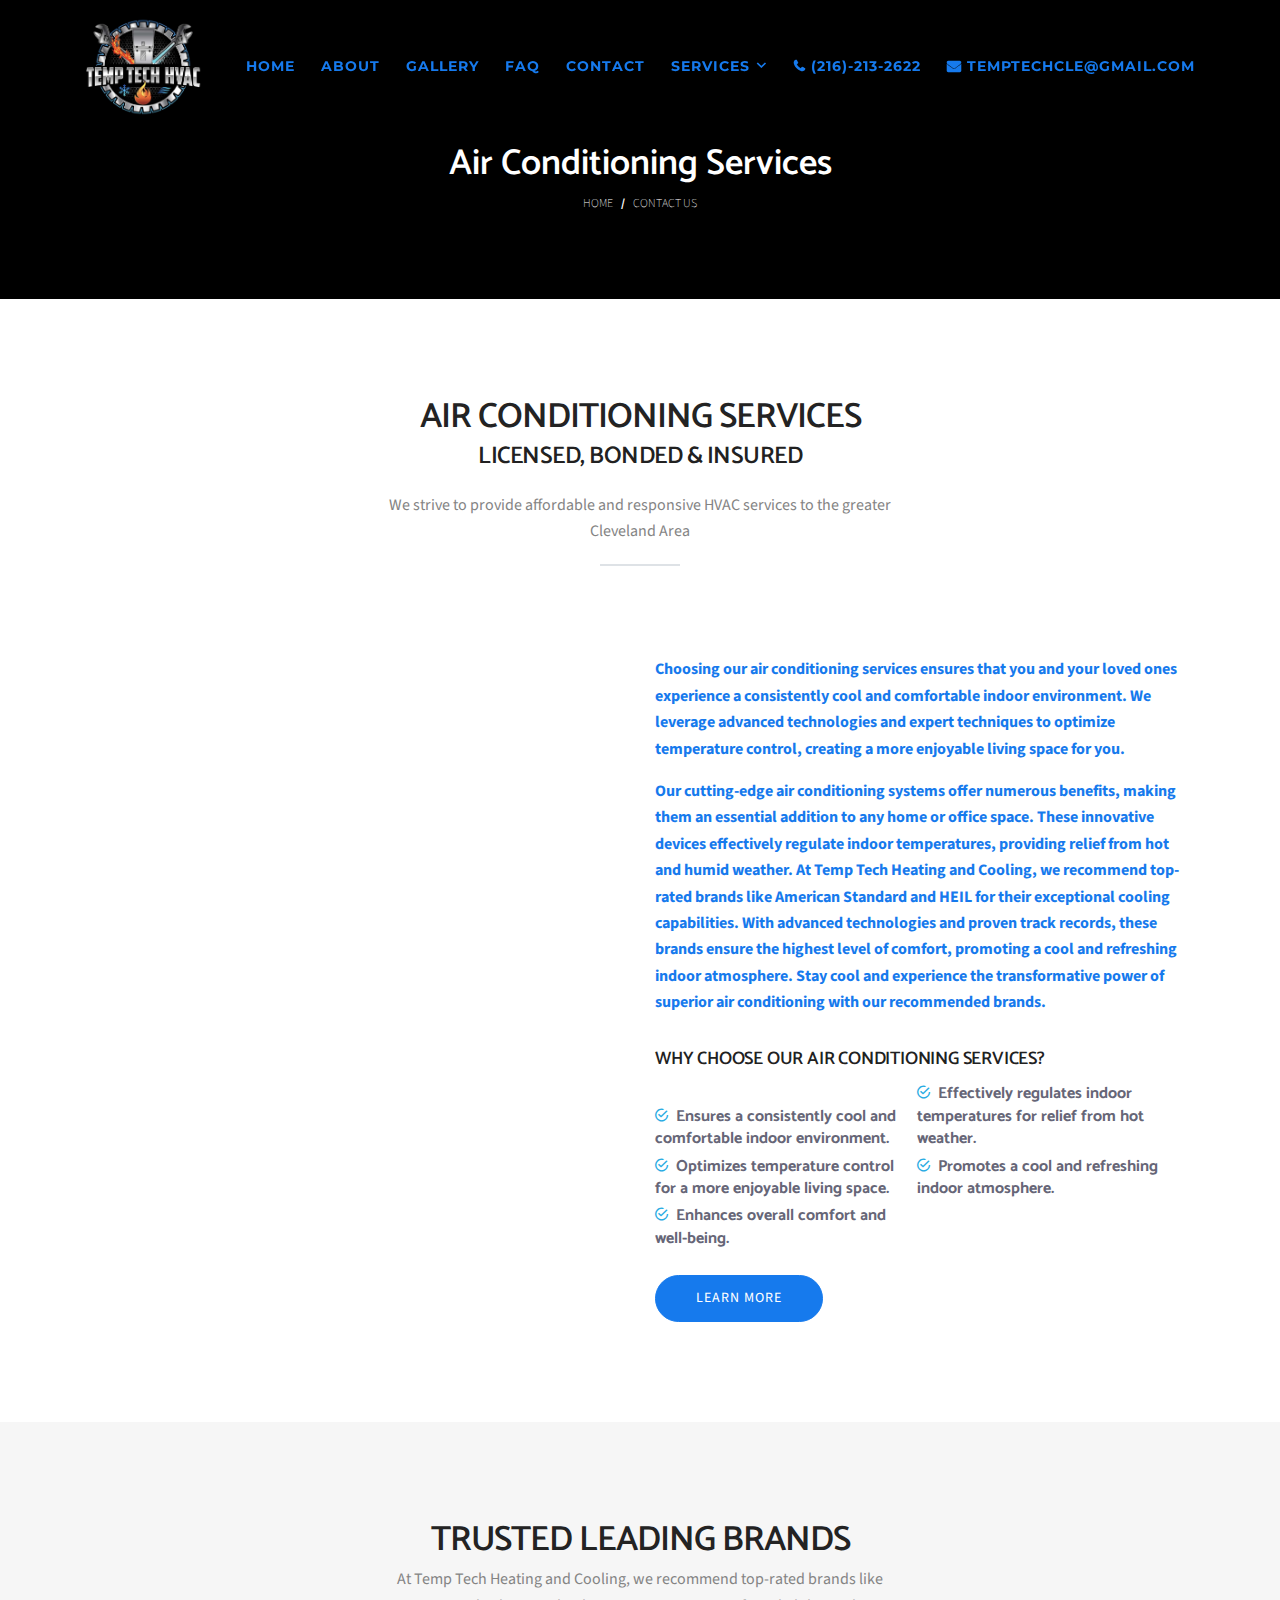
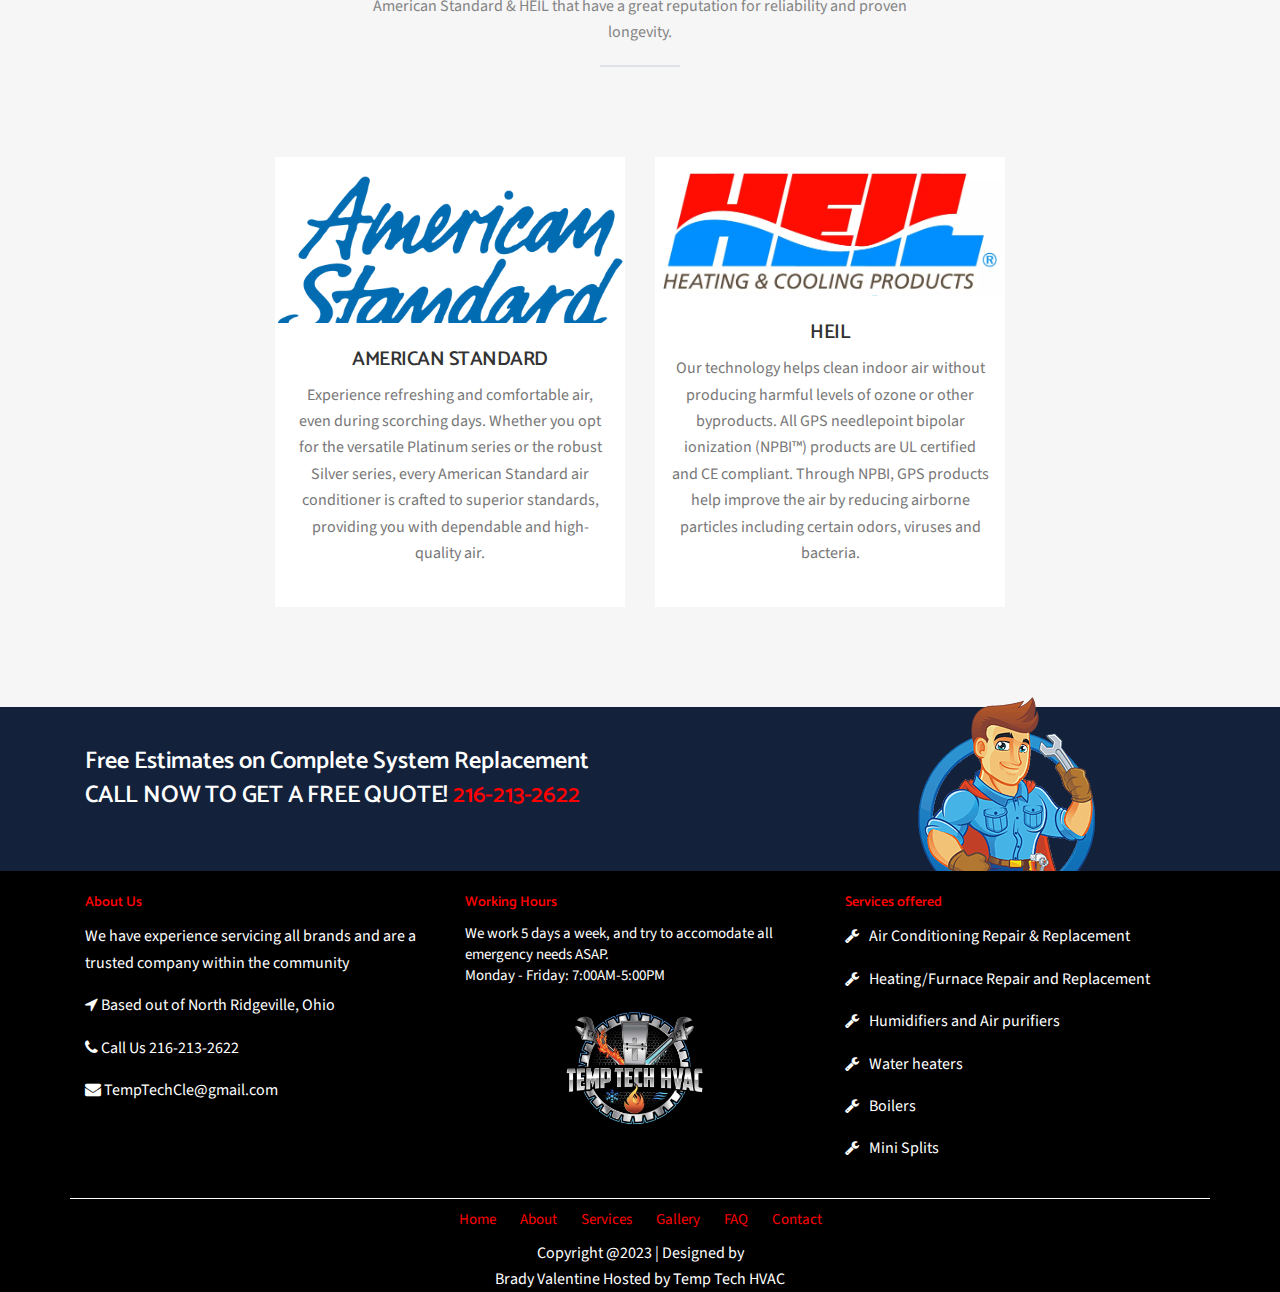
==== commit 1d11ccdd: "Add files via upload" ====
--- a/air-conditoning-services.html
+++ b/air-conditoning-services.html
@@ -2232,17 +2232,6 @@
 </head>
 <body id="body">
 
-  <!--
-  Start Preloader
-  ==================================== -->
-
-  <!--
-  End Preloader
-  ==================================== -->
-
-<!--
-Fixed Navigation
-==================================== -->
 <header class="navigation fixed-top">
   <div class="container">
     <!-- main nav -->
@@ -2332,7 +2321,7 @@
 				<div class="title text-center">
 					<h2>Air conditioning Services</h2>
                     <h3>Licensed, Bonded & Insured</h3>
-					<p>Breathing purified air for a healthier home and a healthier life</p>
+					<p>We strive to provide affordable and responsive HVAC services to the greater Cleveland Area</p>
 					<div class="border"></div>
 				</div>
 				<!-- /section title -->
@@ -2343,21 +2332,22 @@
 				<img loading="lazy" src="images/acCollage.png" class="img-fluid" alt="">
 			</div>
 			<div class="col-lg-6">
-				<p style="color: #167aed; font-weight: 700;">Choosing our air quality services ensures that you and your loved ones breathe cleaner and healthier air, as we employ advanced technologies and expert techniques to eliminate pollutants, allergens, and contaminants from your indoor environment, creating a safer and more comfortable living space for you.</p>
-				<p style="color: #167aed; font-weight: 700;">Indoor air purifiers offer a myriad of health benefits, making them an essential addition to any home or office space. These innovative devices effectively remove airborne pollutants, allergens, and odors, creating a clean and fresh environment. At Temp Tech Heating and Cooling, we recommend top-rated brands like GPS, iWave, and REME Halo for their exceptional air purification capabilities. With advanced technologies and proven track records, these brands ensure the highest level of air quality, promoting respiratory wellness and enhancing overall comfort. Breathe easier and experience the transformative power of superior indoor air purification with our recommended brands.</p>
-				<h4>Why have an indoor air purifier?</h4>
-				<ul class="feature-list">
-					<li> <i class="tf-ion-android-checkmark-circle"></i>Removes allergens and airborne particles, promoting better respiratory health.
-                    </li>
-                    <li> <i class="tf-ion-android-checkmark-circle"></i>Reduces indoor odors, making your living space more pleasant and inviting.
-                    </li>
-                    <li> <i class="tf-ion-android-checkmark-circle"></i>Helps eliminate harmful pollutants and toxins, creating a cleaner and safer environment.
-                    </li>
-                    <li> <i class="tf-ion-android-checkmark-circle"></i>Improves air circulation and ventilation, enhancing overall indoor air quality.
-                    </li>
-                    <li> <i class="tf-ion-android-checkmark-circle"></i>Minimizes the risk of respiratory illnesses and allergies, especially for sensitive individuals.
-                    </li>
-				</ul>
+				<p style="color: #167aed; font-weight: 700;">Choosing our air conditioning services ensures that you and your loved ones experience a consistently cool and comfortable indoor environment. We leverage advanced technologies and expert techniques to optimize temperature control, creating a more enjoyable living space for you.</p>
+<p style="color: #167aed; font-weight: 700;">Our cutting-edge air conditioning systems offer numerous benefits, making them an essential addition to any home or office space. These innovative devices effectively regulate indoor temperatures, providing relief from hot and humid weather. At Temp Tech Heating and Cooling, we recommend top-rated brands like American Standard and HEIL for their exceptional cooling capabilities. With advanced technologies and proven track records, these brands ensure the highest level of comfort, promoting a cool and refreshing indoor atmosphere. Stay cool and experience the transformative power of superior air conditioning with our recommended brands.</p>
+<h4>Why choose our air conditioning services?</h4>
+<ul class="feature-list">
+    <li> <i class="tf-ion-android-checkmark-circle"></i>Ensures a consistently cool and comfortable indoor environment.
+    </li>
+    <li> <i class="tf-ion-android-checkmark-circle"></i>Effectively regulates indoor temperatures for relief from hot weather.
+    </li>
+    <li> <i class="tf-ion-android-checkmark-circle"></i>Optimizes temperature control for a more enjoyable living space.
+    </li>
+    <li> <i class="tf-ion-android-checkmark-circle"></i>Promotes a cool and refreshing indoor atmosphere.
+    </li>
+    <li> <i class="tf-ion-android-checkmark-circle"></i>Enhances overall comfort and well-being.
+    </li>
+</ul>
+
 				<a href="Contact-Us.html" class="btn btn-main mt-20">Learn More</a>
 			</div>
 		</div> <!-- End row -->
@@ -2384,16 +2374,16 @@
                         <div class="team-member text-center d-flex flex-column justify-content-between" style="height: 450px;">
                             <div class="member-photo">
                                 <!-- member photo -->
-                                <img loading="lazy" class="img-fluid" src="images/logoNIcons/americanStandard.jpg" alt="Meghna">
+                                <img loading="lazy" class="img-fluid" src="images/logoNIcons/americanStandard.jpg" alt="">
                                 <!-- /member photo -->
         
                                 <!-- member social profile -->
                                 <div class="mask">
                                     <ul class="clearfix">
-                                        <li><a href="https://www.facebook.com/RGFEnvironmental?fref=ts"><i class="tf-ion-social-facebook"></i></a></li>
-                                        <li><a href="https://twitter.com/rgfenvgroup"><i class="fa fa-twitter"></i></a></li>
-                                        <li><a href="https://rgf.com/air-purification/"><i class="tf-ion-social-google-outline"></i></a></li>
-                                        <li><a href="https://www.instagram.com/rgf_environmental/"><i class="tf-ion-social-instagram-outline"></i></a></li>
+                                        <li><a href="https://www.facebook.com/AmericanStandardAir"><i class="tf-ion-social-facebook"></i></a></li>
+                                       
+                                        <li><a href="https://www.americanstandardair.com/"><i class="tf-ion-social-google-outline"></i></a></li>
+                                        <li><a href="https://www.instagram.com/americanstandard_hvac/"><i class="tf-ion-social-instagram-outline"></i></a></li>
                                     </ul>
                                 </div>
                                 <!-- /member social profile -->
@@ -2403,43 +2393,33 @@
                             <div class="member-content">
                                 <h3>American Standard</h3>
                                
-                                <p>REME HALO®Zero can be installed in any air conditioning system to improve air quality throughout your whole home. Utilizing RGF’s proprietary aGHP-Cell™ technology. reducing bacteria, viruses, odors, mold, allergens and dust at the source. Reme continues to be proven leading in air quality solutions. </p>
+                                <p>Experience refreshing and comfortable air, even during scorching days. Whether you opt for the versatile Platinum series or the robust Silver series, every American Standard air conditioner is crafted to superior standards, providing you with dependable and high-quality air.</p>
                             </div>
                             <!-- /member name & designation -->
                         </div>
                     </div>
-                    <!-- end team member -->
-        
-                    <!-- team member -->
                    
-                    
-                            <!-- team member -->
                             <div class="col-lg-4 col-md-6">
                                 <div class="team-member text-center d-flex flex-column justify-content-between" style="height: 450px;">
                                     <div class="member-photo">
                                         <!-- member photo -->
                                         <img loading="lazy" class="img-fluid" src="images/logoNIcons/Heil.jpg" alt="Meghna">
-                                        <!-- /member photo -->
-                    
-                                        <!-- member social profile -->
+                                    
                                         <div class="mask">
                                             <ul class="clearfix">
-                                                <li><a href="https://themefisher.com/"><i class="tf-ion-social-facebook"></i></a></li>
-                                                <li><a href="https://themefisher.com/"><i class="tf-ion-social-twitter"></i></a></li>
-                                                <li><a href="https://themefisher.com/"><i class="tf-ion-social-google-outline"></i></a></li>
-                                                <li><a href="https://themefisher.com/"><i class="tf-ion-social-dribbble"></i></a></li>
+                                                <li><a href="https://www.facebook.com/AmericanStandardAir/"><i class="tf-ion-social-facebook"></i></a></li>
+                                                <li><a href="https://www.americanstandardair.com/"><i class="tf-ion-social-google-outline"></i></a></li>
                                             </ul>
                                         </div>
-                                        <!-- /member social profile -->
+                                  
                                     </div>
                     
-                                    <!-- member name & designation -->
                                     <div class="member-content">
                                         <h3>HEIL</h3>
                                      
                                         <p>Our technology helps clean indoor air without producing harmful levels of ozone or other byproducts. All GPS needlepoint bipolar ionization (NPBI™) products are UL certified and CE compliant. Through NPBI, GPS products help improve the air by reducing airborne particles including certain odors, viruses and bacteria.</p>
                                     </div>
-                                    <!-- /member name & designation -->
+                         
                                 </div>
                             </div>
                             <!-- end team member -->
--- a/plugins/themefisher-font/style.css
+++ b/plugins/themefisher-font/style.css
@@ -0,0 +1,2517 @@
+@font-face {
+  font-family: 'themefisher-font';
+  src:  url('fonts/themefisher-font.eot?ug5hnh');
+  src:  url('fonts/themefisher-font.eot?ug5hnh#iefix') format('embedded-opentype'),
+    url('fonts/themefisher-font.ttf?ug5hnh') format('truetype'),
+    url('fonts/themefisher-font.woff?ug5hnh') format('woff'),
+    url('fonts/themefisher-font.svg?ug5hnh#themefisher-font') format('svg');
+  font-weight: normal;
+  font-style: normal;
+}
+
+[class^="tf-"], [class*=" tf-"] {
+  /* use !important to prevent issues with browser extensions that change fonts */
+  font-family: 'themefisher-font' !important;
+  speak: none;
+  font-style: normal;
+  font-weight: normal;
+  font-variant: normal;
+  text-transform: none;
+  line-height: 1;
+
+  /* Better Font Rendering =========== */
+  -webkit-font-smoothing: antialiased;
+  -moz-osx-font-smoothing: grayscale;
+}
+
+.tf-ion-alert-circled:before {
+  content: "\f100";
+}
+.tf-ion-alert:before {
+  content: "\f101";
+}
+.tf-ion-android-add-circle:before {
+  content: "\f359";
+}
+.tf-ion-android-add:before {
+  content: "\f2c7";
+}
+.tf-ion-android-alarm-clock:before {
+  content: "\f35a";
+}
+.tf-ion-android-alert:before {
+  content: "\f35b";
+}
+.tf-ion-android-apps:before {
+  content: "\f35c";
+}
+.tf-ion-android-archive:before {
+  content: "\f2c9";
+}
+.tf-ion-android-arrow-back:before {
+  content: "\f2ca";
+}
+.tf-ion-android-arrow-down:before {
+  content: "\f35d";
+}
+.tf-ion-android-arrow-dropdown-circle:before {
+  content: "\f35e";
+}
+.tf-ion-android-arrow-dropdown:before {
+  content: "\f35f";
+}
+.tf-ion-android-arrow-dropleft-circle:before {
+  content: "\f360";
+}
+.tf-ion-android-arrow-dropleft:before {
+  content: "\f361";
+}
+.tf-ion-android-arrow-dropright-circle:before {
+  content: "\f362";
+}
+.tf-ion-android-arrow-dropright:before {
+  content: "\f363";
+}
+.tf-ion-android-arrow-dropup-circle:before {
+  content: "\f364";
+}
+.tf-ion-android-arrow-dropup:before {
+  content: "\f365";
+}
+.tf-ion-android-arrow-forward:before {
+  content: "\f30f";
+}
+.tf-ion-android-arrow-up:before {
+  content: "\f366";
+}
+.tf-ion-android-attach:before {
+  content: "\f367";
+}
+.tf-ion-android-bar:before {
+  content: "\f368";
+}
+.tf-ion-android-bicycle:before {
+  content: "\f369";
+}
+.tf-ion-android-boat:before {
+  content: "\f36a";
+}
+.tf-ion-android-bookmark:before {
+  content: "\f36b";
+}
+.tf-ion-android-bulb:before {
+  content: "\f36c";
+}
+.tf-ion-android-bus:before {
+  content: "\f36d";
+}
+.tf-ion-android-calendar:before {
+  content: "\f2d1";
+}
+.tf-ion-android-call:before {
+  content: "\f2d2";
+}
+.tf-ion-android-camera:before {
+  content: "\f2d3";
+}
+.tf-ion-android-cancel:before {
+  content: "\f36e";
+}
+.tf-ion-android-car:before {
+  content: "\f36f";
+}
+.tf-ion-android-cart:before {
+  content: "\f370";
+}
+.tf-ion-android-chat:before {
+  content: "\f2d4";
+}
+.tf-ion-android-checkbox-blank:before {
+  content: "\f371";
+}
+.tf-ion-android-checkbox-outline-blank:before {
+  content: "\f372";
+}
+.tf-ion-android-checkbox-outline:before {
+  content: "\f373";
+}
+.tf-ion-android-checkbox:before {
+  content: "\f374";
+}
+.tf-ion-android-checkmark-circle:before {
+  content: "\f375";
+}
+.tf-ion-android-clipboard:before {
+  content: "\f376";
+}
+.tf-ion-android-close:before {
+  content: "\f2d7";
+}
+.tf-ion-android-cloud-circle:before {
+  content: "\f377";
+}
+.tf-ion-android-cloud-done:before {
+  content: "\f378";
+}
+.tf-ion-android-cloud-outline:before {
+  content: "\f379";
+}
+.tf-ion-android-cloud:before {
+  content: "\f37a";
+}
+.tf-ion-android-color-palette:before {
+  content: "\f37b";
+}
+.tf-ion-android-compass:before {
+  content: "\f37c";
+}
+.tf-ion-android-contact:before {
+  content: "\f2d8";
+}
+.tf-ion-android-contacts:before {
+  content: "\f2d9";
+}
+.tf-ion-android-contract:before {
+  content: "\f37d";
+}
+.tf-ion-android-create:before {
+  content: "\f37e";
+}
+.tf-ion-android-delete:before {
+  content: "\f37f";
+}
+.tf-ion-android-desktop:before {
+  content: "\f380";
+}
+.tf-ion-android-document:before {
+  content: "\f381";
+}
+.tf-ion-android-done-all:before {
+  content: "\f382";
+}
+.tf-ion-android-done:before {
+  content: "\f383";
+}
+.tf-ion-android-download:before {
+  content: "\f2dd";
+}
+.tf-ion-android-drafts:before {
+  content: "\f384";
+}
+.tf-ion-android-exit:before {
+  content: "\f385";
+}
+.tf-ion-android-expand:before {
+  content: "\f386";
+}
+.tf-ion-android-favorite-outline:before {
+  content: "\f387";
+}
+.tf-ion-android-favorite:before {
+  content: "\f388";
+}
+.tf-ion-android-film:before {
+  content: "\f389";
+}
+.tf-ion-android-folder-open:before {
+  content: "\f38a";
+}
+.tf-ion-android-folder:before {
+  content: "\f2e0";
+}
+.tf-ion-android-funnel:before {
+  content: "\f38b";
+}
+.tf-ion-android-globe:before {
+  content: "\f38c";
+}
+.tf-ion-android-hand:before {
+  content: "\f2e3";
+}
+.tf-ion-android-hangout:before {
+  content: "\f38d";
+}
+.tf-ion-android-happy:before {
+  content: "\f38e";
+}
+.tf-ion-android-home:before {
+  content: "\f38f";
+}
+.tf-ion-android-image:before {
+  content: "\f2e4";
+}
+.tf-ion-android-laptop:before {
+  content: "\f390";
+}
+.tf-ion-android-list:before {
+  content: "\f391";
+}
+.tf-ion-android-locate:before {
+  content: "\f2e9";
+}
+.tf-ion-android-lock:before {
+  content: "\f392";
+}
+.tf-ion-android-mail:before {
+  content: "\f2eb";
+}
+.tf-ion-android-map:before {
+  content: "\f393";
+}
+.tf-ion-android-menu:before {
+  content: "\f394";
+}
+.tf-ion-android-microphone-off:before {
+  content: "\f395";
+}
+.tf-ion-android-microphone:before {
+  content: "\f2ec";
+}
+.tf-ion-android-more-horizontal:before {
+  content: "\f396";
+}
+.tf-ion-android-more-vertical:before {
+  content: "\f397";
+}
+.tf-ion-android-navigate:before {
+  content: "\f398";
+}
+.tf-ion-android-notifications-none:before {
+  content: "\f399";
+}
+.tf-ion-android-notifications-off:before {
+  content: "\f39a";
+}
+.tf-ion-android-notifications:before {
+  content: "\f39b";
+}
+.tf-ion-android-open:before {
+  content: "\f39c";
+}
+.tf-ion-android-options:before {
+  content: "\f39d";
+}
+.tf-ion-android-people:before {
+  content: "\f39e";
+}
+.tf-ion-android-person-add:before {
+  content: "\f39f";
+}
+.tf-ion-android-person:before {
+  content: "\f3a0";
+}
+.tf-ion-android-phone-landscape:before {
+  content: "\f3a1";
+}
+.tf-ion-android-phone-portrait:before {
+  content: "\f3a2";
+}
+.tf-ion-android-pin:before {
+  content: "\f3a3";
+}
+.tf-ion-android-plane:before {
+  content: "\f3a4";
+}
+.tf-ion-android-playstore:before {
+  content: "\f2f0";
+}
+.tf-ion-android-print:before {
+  content: "\f3a5";
+}
+.tf-ion-android-radio-button-off:before {
+  content: "\f3a6";
+}
+.tf-ion-android-radio-button-on:before {
+  content: "\f3a7";
+}
+.tf-ion-android-refresh:before {
+  content: "\f3a8";
+}
+.tf-ion-android-remove-circle:before {
+  content: "\f3a9";
+}
+.tf-ion-android-remove:before {
+  content: "\f2f4";
+}
+.tf-ion-android-restaurant:before {
+  content: "\f3aa";
+}
+.tf-ion-android-sad:before {
+  content: "\f3ab";
+}
+.tf-ion-android-search:before {
+  content: "\f2f5";
+}
+.tf-ion-android-send:before {
+  content: "\f2f6";
+}
+.tf-ion-android-settings:before {
+  content: "\f2f7";
+}
+.tf-ion-android-share-alt:before {
+  content: "\f3ac";
+}
+.tf-ion-android-share:before {
+  content: "\f2f8";
+}
+.tf-ion-android-star-half:before {
+  content: "\f3ad";
+}
+.tf-ion-android-star-outline:before {
+  content: "\f3ae";
+}
+.tf-ion-android-star:before {
+  content: "\f2fc";
+}
+.tf-ion-android-stopwatch:before {
+  content: "\f2fd";
+}
+.tf-ion-android-subway:before {
+  content: "\f3af";
+}
+.tf-ion-android-sunny:before {
+  content: "\f3b0";
+}
+.tf-ion-android-sync:before {
+  content: "\f3b1";
+}
+.tf-ion-android-textsms:before {
+  content: "\f3b2";
+}
+.tf-ion-android-time:before {
+  content: "\f3b3";
+}
+.tf-ion-android-train:before {
+  content: "\f3b4";
+}
+.tf-ion-android-unlock:before {
+  content: "\f3b5";
+}
+.tf-ion-android-upload:before {
+  content: "\f3b6";
+}
+.tf-ion-android-volume-down:before {
+  content: "\f3b7";
+}
+.tf-ion-android-volume-mute:before {
+  content: "\f3b8";
+}
+.tf-ion-android-volume-off:before {
+  content: "\f3b9";
+}
+.tf-ion-android-volume-up:before {
+  content: "\f3ba";
+}
+.tf-ion-android-walk:before {
+  content: "\f3bb";
+}
+.tf-ion-android-warning:before {
+  content: "\f3bc";
+}
+.tf-ion-android-watch:before {
+  content: "\f3bd";
+}
+.tf-ion-android-wifi:before {
+  content: "\f305";
+}
+.tf-ion-aperture:before {
+  content: "\f313";
+}
+.tf-ion-archive:before {
+  content: "\f102";
+}
+.tf-ion-arrow-down-a:before {
+  content: "\f103";
+}
+.tf-ion-arrow-down-b:before {
+  content: "\f104";
+}
+.tf-ion-arrow-down-c:before {
+  content: "\f105";
+}
+.tf-ion-arrow-expand:before {
+  content: "\f25e";
+}
+.tf-ion-arrow-graph-down-left:before {
+  content: "\f25f";
+}
+.tf-ion-arrow-graph-down-right:before {
+  content: "\f260";
+}
+.tf-ion-arrow-graph-up-left:before {
+  content: "\f261";
+}
+.tf-ion-arrow-graph-up-right:before {
+  content: "\f262";
+}
+.tf-ion-arrow-left-a:before {
+  content: "\f106";
+}
+.tf-ion-arrow-left-b:before {
+  content: "\f107";
+}
+.tf-ion-arrow-left-c:before {
+  content: "\f108";
+}
+.tf-ion-arrow-move:before {
+  content: "\f263";
+}
+.tf-ion-arrow-resize:before {
+  content: "\f264";
+}
+.tf-ion-arrow-return-left:before {
+  content: "\f265";
+}
+.tf-ion-arrow-return-right:before {
+  content: "\f266";
+}
+.tf-ion-arrow-right-a:before {
+  content: "\f109";
+}
+.tf-ion-arrow-right-b:before {
+  content: "\f10a";
+}
+.tf-ion-arrow-right-c:before {
+  content: "\f10b";
+}
+.tf-ion-arrow-shrink:before {
+  content: "\f267";
+}
+.tf-ion-arrow-swap:before {
+  content: "\f268";
+}
+.tf-ion-arrow-up-a:before {
+  content: "\f10c";
+}
+.tf-ion-arrow-up-b:before {
+  content: "\f10d";
+}
+.tf-ion-arrow-up-c:before {
+  content: "\f10e";
+}
+.tf-ion-asterisk:before {
+  content: "\f314";
+}
+.tf-ion-at:before {
+  content: "\f10f";
+}
+.tf-ion-backspace-outline:before {
+  content: "\f3be";
+}
+.tf-ion-backspace:before {
+  content: "\f3bf";
+}
+.tf-ion-bag:before {
+  content: "\f110";
+}
+.tf-ion-battery-charging:before {
+  content: "\f111";
+}
+.tf-ion-battery-empty:before {
+  content: "\f112";
+}
+.tf-ion-battery-full:before {
+  content: "\f113";
+}
+.tf-ion-battery-half:before {
+  content: "\f114";
+}
+.tf-ion-battery-low:before {
+  content: "\f115";
+}
+.tf-ion-beaker:before {
+  content: "\f269";
+}
+.tf-ion-beer:before {
+  content: "\f26a";
+}
+.tf-ion-bluetooth:before {
+  content: "\f116";
+}
+.tf-ion-bonfire:before {
+  content: "\f315";
+}
+.tf-ion-bookmark:before {
+  content: "\f26b";
+}
+.tf-ion-bowtie:before {
+  content: "\f3c0";
+}
+.tf-ion-briefcase:before {
+  content: "\f26c";
+}
+.tf-ion-bug:before {
+  content: "\f2be";
+}
+.tf-ion-calculator:before {
+  content: "\f26d";
+}
+.tf-ion-calendar:before {
+  content: "\f117";
+}
+.tf-ion-camera:before {
+  content: "\f118";
+}
+.tf-ion-card:before {
+  content: "\f119";
+}
+.tf-ion-cash:before {
+  content: "\f316";
+}
+.tf-ion-chatbox-working:before {
+  content: "\f11a";
+}
+.tf-ion-chatbox:before {
+  content: "\f11b";
+}
+.tf-ion-chatboxes:before {
+  content: "\f11c";
+}
+.tf-ion-chatbubble-working:before {
+  content: "\f11d";
+}
+.tf-ion-chatbubble:before {
+  content: "\f11e";
+}
+.tf-ion-chatbubbles:before {
+  content: "\f11f";
+}
+.tf-ion-checkmark-circled:before {
+  content: "\f120";
+}
+.tf-ion-checkmark-round:before {
+  content: "\f121";
+}
+.tf-ion-checkmark:before {
+  content: "\f122";
+}
+.tf-ion-chevron-down:before {
+  content: "\f123";
+}
+.tf-ion-chevron-left:before {
+  content: "\f124";
+}
+.tf-ion-chevron-right:before {
+  content: "\f125";
+}
+.tf-ion-chevron-up:before {
+  content: "\f126";
+}
+.tf-ion-clipboard:before {
+  content: "\f127";
+}
+.tf-ion-clock:before {
+  content: "\f26e";
+}
+.tf-ion-close-circled:before {
+  content: "\f128";
+}
+.tf-ion-close-round:before {
+  content: "\f129";
+}
+.tf-ion-close:before {
+  content: "\f12a";
+}
+.tf-ion-closed-captioning:before {
+  content: "\f317";
+}
+.tf-ion-cloud:before {
+  content: "\f12b";
+}
+.tf-ion-code-download:before {
+  content: "\f26f";
+}
+.tf-ion-code-working:before {
+  content: "\f270";
+}
+.tf-ion-code:before {
+  content: "\f271";
+}
+.tf-ion-coffee:before {
+  content: "\f272";
+}
+.tf-ion-compass:before {
+  content: "\f273";
+}
+.tf-ion-compose:before {
+  content: "\f12c";
+}
+.tf-ion-connection-bars:before {
+  content: "\f274";
+}
+.tf-ion-contrast:before {
+  content: "\f275";
+}
+.tf-ion-crop:before {
+  content: "\f3c1";
+}
+.tf-ion-cube:before {
+  content: "\f318";
+}
+.tf-ion-disc:before {
+  content: "\f12d";
+}
+.tf-ion-document-text:before {
+  content: "\f12e";
+}
+.tf-ion-document:before {
+  content: "\f12f";
+}
+.tf-ion-drag:before {
+  content: "\f130";
+}
+.tf-ion-earth:before {
+  content: "\f276";
+}
+.tf-ion-easel:before {
+  content: "\f3c2";
+}
+.tf-ion-edit:before {
+  content: "\f2bf";
+}
+.tf-ion-egg:before {
+  content: "\f277";
+}
+.tf-ion-eject:before {
+  content: "\f131";
+}
+.tf-ion-email-unread:before {
+  content: "\f3c3";
+}
+.tf-ion-email:before {
+  content: "\f132";
+}
+.tf-ion-erlenmeyer-flask-bubbles:before {
+  content: "\f3c4";
+}
+.tf-ion-erlenmeyer-flask:before {
+  content: "\f3c5";
+}
+.tf-ion-eye-disabled:before {
+  content: "\f306";
+}
+.tf-ion-eye:before {
+  content: "\f133";
+}
+.tf-ion-female:before {
+  content: "\f278";
+}
+.tf-ion-filing:before {
+  content: "\f134";
+}
+.tf-ion-film-marker:before {
+  content: "\f135";
+}
+.tf-ion-fireball:before {
+  content: "\f319";
+}
+.tf-ion-flag:before {
+  content: "\f279";
+}
+.tf-ion-flame:before {
+  content: "\f31a";
+}
+.tf-ion-flash-off:before {
+  content: "\f136";
+}
+.tf-ion-flash:before {
+  content: "\f137";
+}
+.tf-ion-folder:before {
+  content: "\f139";
+}
+.tf-ion-fork-repo:before {
+  content: "\f2c0";
+}
+.tf-ion-fork:before {
+  content: "\f27a";
+}
+.tf-ion-forward:before {
+  content: "\f13a";
+}
+.tf-ion-funnel:before {
+  content: "\f31b";
+}
+.tf-ion-gear-a:before {
+  content: "\f13d";
+}
+.tf-ion-gear-b:before {
+  content: "\f13e";
+}
+.tf-ion-grid:before {
+  content: "\f13f";
+}
+.tf-ion-hammer:before {
+  content: "\f27b";
+}
+.tf-ion-happy-outline:before {
+  content: "\f3c6";
+}
+.tf-ion-happy:before {
+  content: "\f31c";
+}
+.tf-ion-headphone:before {
+  content: "\f140";
+}
+.tf-ion-heart-broken:before {
+  content: "\f31d";
+}
+.tf-ion-heart:before {
+  content: "\f141";
+}
+.tf-ion-help-buoy:before {
+  content: "\f27c";
+}
+.tf-ion-help-circled:before {
+  content: "\f142";
+}
+.tf-ion-help:before {
+  content: "\f143";
+}
+.tf-ion-home:before {
+  content: "\f144";
+}
+.tf-ion-icecream:before {
+  content: "\f27d";
+}
+.tf-ion-image:before {
+  content: "\f147";
+}
+.tf-ion-images:before {
+  content: "\f148";
+}
+.tf-ion-information-circled:before {
+  content: "\f149";
+}
+.tf-ion-information:before {
+  content: "\f14a";
+}
+.tf-ion-ionic:before {
+  content: "\f14b";
+}
+.tf-ion-ios-alarm-outline:before {
+  content: "\f3c7";
+}
+.tf-ion-ios-alarm:before {
+  content: "\f3c8";
+}
+.tf-ion-ios-albums-outline:before {
+  content: "\f3c9";
+}
+.tf-ion-ios-albums:before {
+  content: "\f3ca";
+}
+.tf-ion-ios-americanfootball-outline:before {
+  content: "\f3cb";
+}
+.tf-ion-ios-americanfootball:before {
+  content: "\f3cc";
+}
+.tf-ion-ios-analytics-outline:before {
+  content: "\f3cd";
+}
+.tf-ion-ios-analytics:before {
+  content: "\f3ce";
+}
+.tf-ion-ios-arrow-back:before {
+  content: "\f3cf";
+}
+.tf-ion-ios-arrow-down:before {
+  content: "\f3d0";
+}
+.tf-ion-ios-arrow-forward:before {
+  content: "\f3d1";
+}
+.tf-ion-ios-arrow-left:before {
+  content: "\f3d2";
+}
+.tf-ion-ios-arrow-right:before {
+  content: "\f3d3";
+}
+.tf-ion-ios-arrow-thin-down:before {
+  content: "\f3d4";
+}
+.tf-ion-ios-arrow-thin-left:before {
+  content: "\f3d5";
+}
+.tf-ion-ios-arrow-thin-right:before {
+  content: "\f3d6";
+}
+.tf-ion-ios-arrow-thin-up:before {
+  content: "\f3d7";
+}
+.tf-ion-ios-arrow-up:before {
+  content: "\f3d8";
+}
+.tf-ion-ios-at-outline:before {
+  content: "\f3d9";
+}
+.tf-ion-ios-at:before {
+  content: "\f3da";
+}
+.tf-ion-ios-barcode-outline:before {
+  content: "\f3db";
+}
+.tf-ion-ios-barcode:before {
+  content: "\f3dc";
+}
+.tf-ion-ios-baseball-outline:before {
+  content: "\f3dd";
+}
+.tf-ion-ios-baseball:before {
+  content: "\f3de";
+}
+.tf-ion-ios-basketball-outline:before {
+  content: "\f3df";
+}
+.tf-ion-ios-basketball:before {
+  content: "\f3e0";
+}
+.tf-ion-ios-bell-outline:before {
+  content: "\f3e1";
+}
+.tf-ion-ios-bell:before {
+  content: "\f3e2";
+}
+.tf-ion-ios-body-outline:before {
+  content: "\f3e3";
+}
+.tf-ion-ios-body:before {
+  content: "\f3e4";
+}
+.tf-ion-ios-bolt-outline:before {
+  content: "\f3e5";
+}
+.tf-ion-ios-bolt:before {
+  content: "\f3e6";
+}
+.tf-ion-ios-book-outline:before {
+  content: "\f3e7";
+}
+.tf-ion-ios-book:before {
+  content: "\f3e8";
+}
+.tf-ion-ios-bookmarks-outline:before {
+  content: "\f3e9";
+}
+.tf-ion-ios-bookmarks:before {
+  content: "\f3ea";
+}
+.tf-ion-ios-box-outline:before {
+  content: "\f3eb";
+}
+.tf-ion-ios-box:before {
+  content: "\f3ec";
+}
+.tf-ion-ios-briefcase-outline:before {
+  content: "\f3ed";
+}
+.tf-ion-ios-briefcase:before {
+  content: "\f3ee";
+}
+.tf-ion-ios-browsers-outline:before {
+  content: "\f3ef";
+}
+.tf-ion-ios-browsers:before {
+  content: "\f3f0";
+}
+.tf-ion-ios-calculator-outline:before {
+  content: "\f3f1";
+}
+.tf-ion-ios-calculator:before {
+  content: "\f3f2";
+}
+.tf-ion-ios-calendar-outline:before {
+  content: "\f3f3";
+}
+.tf-ion-ios-calendar:before {
+  content: "\f3f4";
+}
+.tf-ion-ios-camera-outline:before {
+  content: "\f3f5";
+}
+.tf-ion-ios-camera:before {
+  content: "\f3f6";
+}
+.tf-ion-ios-cart-outline:before {
+  content: "\f3f7";
+}
+.tf-ion-ios-cart:before {
+  content: "\f3f8";
+}
+.tf-ion-ios-chatboxes-outline:before {
+  content: "\f3f9";
+}
+.tf-ion-ios-chatboxes:before {
+  content: "\f3fa";
+}
+.tf-ion-ios-chatbubble-outline:before {
+  content: "\f3fb";
+}
+.tf-ion-ios-chatbubble:before {
+  content: "\f3fc";
+}
+.tf-ion-ios-checkmark-empty:before {
+  content: "\f3fd";
+}
+.tf-ion-ios-checkmark-outline:before {
+  content: "\f3fe";
+}
+.tf-ion-ios-checkmark:before {
+  content: "\f3ff";
+}
+.tf-ion-ios-circle-filled:before {
+  content: "\f400";
+}
+.tf-ion-ios-circle-outline:before {
+  content: "\f401";
+}
+.tf-ion-ios-clock-outline:before {
+  content: "\f402";
+}
+.tf-ion-ios-clock:before {
+  content: "\f403";
+}
+.tf-ion-ios-close-empty:before {
+  content: "\f404";
+}
+.tf-ion-ios-close-outline:before {
+  content: "\f405";
+}
+.tf-ion-ios-close:before {
+  content: "\f406";
+}
+.tf-ion-ios-cloud-download-outline:before {
+  content: "\f407";
+}
+.tf-ion-ios-cloud-download:before {
+  content: "\f408";
+}
+.tf-ion-ios-cloud-outline:before {
+  content: "\f409";
+}
+.tf-ion-ios-cloud-upload-outline:before {
+  content: "\f40a";
+}
+.tf-ion-ios-cloud-upload:before {
+  content: "\f40b";
+}
+.tf-ion-ios-cloud:before {
+  content: "\f40c";
+}
+.tf-ion-ios-cloudy-night-outline:before {
+  content: "\f40d";
+}
+.tf-ion-ios-cloudy-night:before {
+  content: "\f40e";
+}
+.tf-ion-ios-cloudy-outline:before {
+  content: "\f40f";
+}
+.tf-ion-ios-cloudy:before {
+  content: "\f410";
+}
+.tf-ion-ios-cog-outline:before {
+  content: "\f411";
+}
+.tf-ion-ios-cog:before {
+  content: "\f412";
+}
+.tf-ion-ios-color-filter-outline:before {
+  content: "\f413";
+}
+.tf-ion-ios-color-filter:before {
+  content: "\f414";
+}
+.tf-ion-ios-color-wand-outline:before {
+  content: "\f415";
+}
+.tf-ion-ios-color-wand:before {
+  content: "\f416";
+}
+.tf-ion-ios-compose-outline:before {
+  content: "\f417";
+}
+.tf-ion-ios-compose:before {
+  content: "\f418";
+}
+.tf-ion-ios-contact-outline:before {
+  content: "\f419";
+}
+.tf-ion-ios-contact:before {
+  content: "\f41a";
+}
+.tf-ion-ios-copy-outline:before {
+  content: "\f41b";
+}
+.tf-ion-ios-copy:before {
+  content: "\f41c";
+}
+.tf-ion-ios-crop-strong:before {
+  content: "\f41d";
+}
+.tf-ion-ios-crop:before {
+  content: "\f41e";
+}
+.tf-ion-ios-download-outline:before {
+  content: "\f41f";
+}
+.tf-ion-ios-download:before {
+  content: "\f420";
+}
+.tf-ion-ios-drag:before {
+  content: "\f421";
+}
+.tf-ion-ios-email-outline:before {
+  content: "\f422";
+}
+.tf-ion-ios-email:before {
+  content: "\f423";
+}
+.tf-ion-ios-eye-outline:before {
+  content: "\f424";
+}
+.tf-ion-ios-eye:before {
+  content: "\f425";
+}
+.tf-ion-ios-fastforward-outline:before {
+  content: "\f426";
+}
+.tf-ion-ios-fastforward:before {
+  content: "\f427";
+}
+.tf-ion-ios-filing-outline:before {
+  content: "\f428";
+}
+.tf-ion-ios-filing:before {
+  content: "\f429";
+}
+.tf-ion-ios-film-outline:before {
+  content: "\f42a";
+}
+.tf-ion-ios-film:before {
+  content: "\f42b";
+}
+.tf-ion-ios-flag-outline:before {
+  content: "\f42c";
+}
+.tf-ion-ios-flag:before {
+  content: "\f42d";
+}
+.tf-ion-ios-flame-outline:before {
+  content: "\f42e";
+}
+.tf-ion-ios-flame:before {
+  content: "\f42f";
+}
+.tf-ion-ios-flask-outline:before {
+  content: "\f430";
+}
+.tf-ion-ios-flask:before {
+  content: "\f431";
+}
+.tf-ion-ios-flower-outline:before {
+  content: "\f432";
+}
+.tf-ion-ios-flower:before {
+  content: "\f433";
+}
+.tf-ion-ios-folder-outline:before {
+  content: "\f434";
+}
+.tf-ion-ios-folder:before {
+  content: "\f435";
+}
+.tf-ion-ios-football-outline:before {
+  content: "\f436";
+}
+.tf-ion-ios-football:before {
+  content: "\f437";
+}
+.tf-ion-ios-game-controller-a-outline:before {
+  content: "\f438";
+}
+.tf-ion-ios-game-controller-a:before {
+  content: "\f439";
+}
+.tf-ion-ios-game-controller-b-outline:before {
+  content: "\f43a";
+}
+.tf-ion-ios-game-controller-b:before {
+  content: "\f43b";
+}
+.tf-ion-ios-gear-outline:before {
+  content: "\f43c";
+}
+.tf-ion-ios-gear:before {
+  content: "\f43d";
+}
+.tf-ion-ios-glasses-outline:before {
+  content: "\f43e";
+}
+.tf-ion-ios-glasses:before {
+  content: "\f43f";
+}
+.tf-ion-ios-grid-view-outline:before {
+  content: "\f440";
+}
+.tf-ion-ios-grid-view:before {
+  content: "\f441";
+}
+.tf-ion-ios-heart-outline:before {
+  content: "\f442";
+}
+.tf-ion-ios-heart:before {
+  content: "\f443";
+}
+.tf-ion-ios-help-empty:before {
+  content: "\f444";
+}
+.tf-ion-ios-help-outline:before {
+  content: "\f445";
+}
+.tf-ion-ios-help:before {
+  content: "\f446";
+}
+.tf-ion-ios-home-outline:before {
+  content: "\f447";
+}
+.tf-ion-ios-home:before {
+  content: "\f448";
+}
+.tf-ion-ios-infinite-outline:before {
+  content: "\f449";
+}
+.tf-ion-ios-infinite:before {
+  content: "\f44a";
+}
+.tf-ion-ios-information-empty:before {
+  content: "\f44b";
+}
+.tf-ion-ios-information-outline:before {
+  content: "\f44c";
+}
+.tf-ion-ios-information:before {
+  content: "\f44d";
+}
+.tf-ion-ios-ionic-outline:before {
+  content: "\f44e";
+}
+.tf-ion-ios-keypad-outline:before {
+  content: "\f44f";
+}
+.tf-ion-ios-keypad:before {
+  content: "\f450";
+}
+.tf-ion-ios-lightbulb-outline:before {
+  content: "\f451";
+}
+.tf-ion-ios-lightbulb:before {
+  content: "\f452";
+}
+.tf-ion-ios-list-outline:before {
+  content: "\f453";
+}
+.tf-ion-ios-list:before {
+  content: "\f454";
+}
+.tf-ion-ios-location-outline:before {
+  content: "\f455";
+}
+.tf-ion-ios-location:before {
+  content: "\f456";
+}
+.tf-ion-ios-locked-outline:before {
+  content: "\f457";
+}
+.tf-ion-ios-locked:before {
+  content: "\f458";
+}
+.tf-ion-ios-loop-strong:before {
+  content: "\f459";
+}
+.tf-ion-ios-loop:before {
+  content: "\f45a";
+}
+.tf-ion-ios-medical-outline:before {
+  content: "\f45b";
+}
+.tf-ion-ios-medical:before {
+  content: "\f45c";
+}
+.tf-ion-ios-medkit-outline:before {
+  content: "\f45d";
+}
+.tf-ion-ios-medkit:before {
+  content: "\f45e";
+}
+.tf-ion-ios-mic-off:before {
+  content: "\f45f";
+}
+.tf-ion-ios-mic-outline:before {
+  content: "\f460";
+}
+.tf-ion-ios-mic:before {
+  content: "\f461";
+}
+.tf-ion-ios-minus-empty:before {
+  content: "\f462";
+}
+.tf-ion-ios-minus-outline:before {
+  content: "\f463";
+}
+.tf-ion-ios-minus:before {
+  content: "\f464";
+}
+.tf-ion-ios-monitor-outline:before {
+  content: "\f465";
+}
+.tf-ion-ios-monitor:before {
+  content: "\f466";
+}
+.tf-ion-ios-moon-outline:before {
+  content: "\f467";
+}
+.tf-ion-ios-moon:before {
+  content: "\f468";
+}
+.tf-ion-ios-more-outline:before {
+  content: "\f469";
+}
+.tf-ion-ios-more:before {
+  content: "\f46a";
+}
+.tf-ion-ios-musical-note:before {
+  content: "\f46b";
+}
+.tf-ion-ios-musical-notes:before {
+  content: "\f46c";
+}
+.tf-ion-ios-navigate-outline:before {
+  content: "\f46d";
+}
+.tf-ion-ios-navigate:before {
+  content: "\f46e";
+}
+.tf-ion-ios-nutrition-outline:before {
+  content: "\f46f";
+}
+.tf-ion-ios-nutrition:before {
+  content: "\f470";
+}
+.tf-ion-ios-paper-outline:before {
+  content: "\f471";
+}
+.tf-ion-ios-paper:before {
+  content: "\f472";
+}
+.tf-ion-ios-paperplane-outline:before {
+  content: "\f473";
+}
+.tf-ion-ios-paperplane:before {
+  content: "\f474";
+}
+.tf-ion-ios-partlysunny-outline:before {
+  content: "\f475";
+}
+.tf-ion-ios-partlysunny:before {
+  content: "\f476";
+}
+.tf-ion-ios-pause-outline:before {
+  content: "\f477";
+}
+.tf-ion-ios-pause:before {
+  content: "\f478";
+}
+.tf-ion-ios-paw-outline:before {
+  content: "\f479";
+}
+.tf-ion-ios-paw:before {
+  content: "\f47a";
+}
+.tf-ion-ios-people-outline:before {
+  content: "\f47b";
+}
+.tf-ion-ios-people:before {
+  content: "\f47c";
+}
+.tf-ion-ios-person-outline:before {
+  content: "\f47d";
+}
+.tf-ion-ios-person:before {
+  content: "\f47e";
+}
+.tf-ion-ios-personadd-outline:before {
+  content: "\f47f";
+}
+.tf-ion-ios-personadd:before {
+  content: "\f480";
+}
+.tf-ion-ios-photos-outline:before {
+  content: "\f481";
+}
+.tf-ion-ios-photos:before {
+  content: "\f482";
+}
+.tf-ion-ios-pie-outline:before {
+  content: "\f483";
+}
+.tf-ion-ios-pie:before {
+  content: "\f484";
+}
+.tf-ion-ios-pint-outline:before {
+  content: "\f485";
+}
+.tf-ion-ios-pint:before {
+  content: "\f486";
+}
+.tf-ion-ios-play-outline:before {
+  content: "\f487";
+}
+.tf-ion-ios-play:before {
+  content: "\f488";
+}
+.tf-ion-ios-plus-empty:before {
+  content: "\f489";
+}
+.tf-ion-ios-plus-outline:before {
+  content: "\f48a";
+}
+.tf-ion-ios-plus:before {
+  content: "\f48b";
+}
+.tf-ion-ios-pricetag-outline:before {
+  content: "\f48c";
+}
+.tf-ion-ios-pricetag:before {
+  content: "\f48d";
+}
+.tf-ion-ios-pricetags-outline:before {
+  content: "\f48e";
+}
+.tf-ion-ios-pricetags:before {
+  content: "\f48f";
+}
+.tf-ion-ios-printer-outline:before {
+  content: "\f490";
+}
+.tf-ion-ios-printer:before {
+  content: "\f491";
+}
+.tf-ion-ios-pulse-strong:before {
+  content: "\f492";
+}
+.tf-ion-ios-pulse:before {
+  content: "\f493";
+}
+.tf-ion-ios-rainy-outline:before {
+  content: "\f494";
+}
+.tf-ion-ios-rainy:before {
+  content: "\f495";
+}
+.tf-ion-ios-recording-outline:before {
+  content: "\f496";
+}
+.tf-ion-ios-recording:before {
+  content: "\f497";
+}
+.tf-ion-ios-redo-outline:before {
+  content: "\f498";
+}
+.tf-ion-ios-redo:before {
+  content: "\f499";
+}
+.tf-ion-ios-refresh-empty:before {
+  content: "\f49a";
+}
+.tf-ion-ios-refresh-outline:before {
+  content: "\f49b";
+}
+.tf-ion-ios-refresh:before {
+  content: "\f49c";
+}
+.tf-ion-ios-reload:before {
+  content: "\f49d";
+}
+.tf-ion-ios-reverse-camera-outline:before {
+  content: "\f49e";
+}
+.tf-ion-ios-reverse-camera:before {
+  content: "\f49f";
+}
+.tf-ion-ios-rewind-outline:before {
+  content: "\f4a0";
+}
+.tf-ion-ios-rewind:before {
+  content: "\f4a1";
+}
+.tf-ion-ios-rose-outline:before {
+  content: "\f4a2";
+}
+.tf-ion-ios-rose:before {
+  content: "\f4a3";
+}
+.tf-ion-ios-search-strong:before {
+  content: "\f4a4";
+}
+.tf-ion-ios-search:before {
+  content: "\f4a5";
+}
+.tf-ion-ios-settings-strong:before {
+  content: "\f4a6";
+}
+.tf-ion-ios-settings:before {
+  content: "\f4a7";
+}
+.tf-ion-ios-shuffle-strong:before {
+  content: "\f4a8";
+}
+.tf-ion-ios-shuffle:before {
+  content: "\f4a9";
+}
+.tf-ion-ios-skipbackward-outline:before {
+  content: "\f4aa";
+}
+.tf-ion-ios-skipbackward:before {
+  content: "\f4ab";
+}
+.tf-ion-ios-skipforward-outline:before {
+  content: "\f4ac";
+}
+.tf-ion-ios-skipforward:before {
+  content: "\f4ad";
+}
+.tf-ion-ios-snowy:before {
+  content: "\f4ae";
+}
+.tf-ion-ios-speedometer-outline:before {
+  content: "\f4af";
+}
+.tf-ion-ios-speedometer:before {
+  content: "\f4b0";
+}
+.tf-ion-ios-star-half:before {
+  content: "\f4b1";
+}
+.tf-ion-ios-star-outline:before {
+  content: "\f4b2";
+}
+.tf-ion-ios-star:before {
+  content: "\f4b3";
+}
+.tf-ion-ios-stopwatch-outline:before {
+  content: "\f4b4";
+}
+.tf-ion-ios-stopwatch:before {
+  content: "\f4b5";
+}
+.tf-ion-ios-sunny-outline:before {
+  content: "\f4b6";
+}
+.tf-ion-ios-sunny:before {
+  content: "\f4b7";
+}
+.tf-ion-ios-telephone-outline:before {
+  content: "\f4b8";
+}
+.tf-ion-ios-telephone:before {
+  content: "\f4b9";
+}
+.tf-ion-ios-tennisball-outline:before {
+  content: "\f4ba";
+}
+.tf-ion-ios-tennisball:before {
+  content: "\f4bb";
+}
+.tf-ion-ios-thunderstorm-outline:before {
+  content: "\f4bc";
+}
+.tf-ion-ios-thunderstorm:before {
+  content: "\f4bd";
+}
+.tf-ion-ios-time-outline:before {
+  content: "\f4be";
+}
+.tf-ion-ios-time:before {
+  content: "\f4bf";
+}
+.tf-ion-ios-timer-outline:before {
+  content: "\f4c0";
+}
+.tf-ion-ios-timer:before {
+  content: "\f4c1";
+}
+.tf-ion-ios-toggle-outline:before {
+  content: "\f4c2";
+}
+.tf-ion-ios-toggle:before {
+  content: "\f4c3";
+}
+.tf-ion-ios-trash-outline:before {
+  content: "\f4c4";
+}
+.tf-ion-ios-trash:before {
+  content: "\f4c5";
+}
+.tf-ion-ios-undo-outline:before {
+  content: "\f4c6";
+}
+.tf-ion-ios-undo:before {
+  content: "\f4c7";
+}
+.tf-ion-ios-unlocked-outline:before {
+  content: "\f4c8";
+}
+.tf-ion-ios-unlocked:before {
+  content: "\f4c9";
+}
+.tf-ion-ios-upload-outline:before {
+  content: "\f4ca";
+}
+.tf-ion-ios-upload:before {
+  content: "\f4cb";
+}
+.tf-ion-ios-videocam-outline:before {
+  content: "\f4cc";
+}
+.tf-ion-ios-videocam:before {
+  content: "\f4cd";
+}
+.tf-ion-ios-volume-high:before {
+  content: "\f4ce";
+}
+.tf-ion-ios-volume-low:before {
+  content: "\f4cf";
+}
+.tf-ion-ios-wineglass-outline:before {
+  content: "\f4d0";
+}
+.tf-ion-ios-wineglass:before {
+  content: "\f4d1";
+}
+.tf-ion-ios-world-outline:before {
+  content: "\f4d2";
+}
+.tf-ion-ios-world:before {
+  content: "\f4d3";
+}
+.tf-ion-ipad:before {
+  content: "\f1f9";
+}
+.tf-ion-iphone:before {
+  content: "\f1fa";
+}
+.tf-ion-ipod:before {
+  content: "\f1fb";
+}
+.tf-ion-jet:before {
+  content: "\f295";
+}
+.tf-ion-key:before {
+  content: "\f296";
+}
+.tf-ion-knife:before {
+  content: "\f297";
+}
+.tf-ion-laptop:before {
+  content: "\f1fc";
+}
+.tf-ion-leaf:before {
+  content: "\f1fd";
+}
+.tf-ion-levels:before {
+  content: "\f298";
+}
+.tf-ion-lightbulb:before {
+  content: "\f299";
+}
+.tf-ion-link:before {
+  content: "\f1fe";
+}
+.tf-ion-load-a:before {
+  content: "\f29a";
+}
+.tf-ion-load-b:before {
+  content: "\f29b";
+}
+.tf-ion-load-c:before {
+  content: "\f29c";
+}
+.tf-ion-load-d:before {
+  content: "\f29d";
+}
+.tf-ion-location:before {
+  content: "\f1ff";
+}
+.tf-ion-lock-combination:before {
+  content: "\f4d4";
+}
+.tf-ion-locked:before {
+  content: "\f200";
+}
+.tf-ion-log-in:before {
+  content: "\f29e";
+}
+.tf-ion-log-out:before {
+  content: "\f29f";
+}
+.tf-ion-loop:before {
+  content: "\f201";
+}
+.tf-ion-magnet:before {
+  content: "\f2a0";
+}
+.tf-ion-male:before {
+  content: "\f2a1";
+}
+.tf-ion-man:before {
+  content: "\f202";
+}
+.tf-ion-map:before {
+  content: "\f203";
+}
+.tf-ion-medkit:before {
+  content: "\f2a2";
+}
+.tf-ion-merge:before {
+  content: "\f33f";
+}
+.tf-ion-mic-a:before {
+  content: "\f204";
+}
+.tf-ion-mic-b:before {
+  content: "\f205";
+}
+.tf-ion-mic-c:before {
+  content: "\f206";
+}
+.tf-ion-minus-circled:before {
+  content: "\f207";
+}
+.tf-ion-minus-round:before {
+  content: "\f208";
+}
+.tf-ion-minus:before {
+  content: "\f209";
+}
+.tf-ion-model-s:before {
+  content: "\f2c1";
+}
+.tf-ion-monitor:before {
+  content: "\f20a";
+}
+.tf-ion-more:before {
+  content: "\f20b";
+}
+.tf-ion-mouse:before {
+  content: "\f340";
+}
+.tf-ion-music-note:before {
+  content: "\f20c";
+}
+.tf-ion-navicon-round:before {
+  content: "\f20d";
+}
+.tf-ion-navicon:before {
+  content: "\f20e";
+}
+.tf-ion-navigate:before {
+  content: "\f2a3";
+}
+.tf-ion-network:before {
+  content: "\f341";
+}
+.tf-ion-no-smoking:before {
+  content: "\f2c2";
+}
+.tf-ion-nuclear:before {
+  content: "\f2a4";
+}
+.tf-ion-outlet:before {
+  content: "\f342";
+}
+.tf-ion-paintbrush:before {
+  content: "\f4d5";
+}
+.tf-ion-paintbucket:before {
+  content: "\f4d6";
+}
+.tf-ion-paper-airplane:before {
+  content: "\f2c3";
+}
+.tf-ion-paperclip:before {
+  content: "\f20f";
+}
+.tf-ion-pause:before {
+  content: "\f210";
+}
+.tf-ion-person-add:before {
+  content: "\f211";
+}
+.tf-ion-person-stalker:before {
+  content: "\f212";
+}
+.tf-ion-person:before {
+  content: "\f213";
+}
+.tf-ion-pie-graph:before {
+  content: "\f2a5";
+}
+.tf-ion-pin:before {
+  content: "\f2a6";
+}
+.tf-ion-pinpoint:before {
+  content: "\f2a7";
+}
+.tf-ion-pizza:before {
+  content: "\f2a8";
+}
+.tf-ion-plane:before {
+  content: "\f214";
+}
+.tf-ion-planet:before {
+  content: "\f343";
+}
+.tf-ion-play:before {
+  content: "\f215";
+}
+.tf-ion-playstation:before {
+  content: "\f30a";
+}
+.tf-ion-plus-circled:before {
+  content: "\f216";
+}
+.tf-ion-plus-round:before {
+  content: "\f217";
+}
+.tf-ion-plus:before {
+  content: "\f218";
+}
+.tf-ion-podium:before {
+  content: "\f344";
+}
+.tf-ion-pound:before {
+  content: "\f219";
+}
+.tf-ion-power:before {
+  content: "\f2a9";
+}
+.tf-ion-pricetag:before {
+  content: "\f2aa";
+}
+.tf-ion-pricetags:before {
+  content: "\f2ab";
+}
+.tf-ion-printer:before {
+  content: "\f21a";
+}
+.tf-ion-pull-request:before {
+  content: "\f345";
+}
+.tf-ion-qr-scanner:before {
+  content: "\f346";
+}
+.tf-ion-quote:before {
+  content: "\f347";
+}
+.tf-ion-radio-waves:before {
+  content: "\f2ac";
+}
+.tf-ion-record:before {
+  content: "\f21b";
+}
+.tf-ion-refresh:before {
+  content: "\f21c";
+}
+.tf-ion-reply-all:before {
+  content: "\f21d";
+}
+.tf-ion-reply:before {
+  content: "\f21e";
+}
+.tf-ion-ribbon-a:before {
+  content: "\f348";
+}
+.tf-ion-ribbon-b:before {
+  content: "\f349";
+}
+.tf-ion-sad-outline:before {
+  content: "\f4d7";
+}
+.tf-ion-sad:before {
+  content: "\f34a";
+}
+.tf-ion-scissors:before {
+  content: "\f34b";
+}
+.tf-ion-search:before {
+  content: "\f21f";
+}
+.tf-ion-settings:before {
+  content: "\f2ad";
+}
+.tf-ion-share:before {
+  content: "\f220";
+}
+.tf-ion-shuffle:before {
+  content: "\f221";
+}
+.tf-ion-skip-backward:before {
+  content: "\f222";
+}
+.tf-ion-skip-forward:before {
+  content: "\f223";
+}
+.tf-ion-social-android-outline:before {
+  content: "\f224";
+}
+.tf-ion-social-android:before {
+  content: "\f225";
+}
+.tf-ion-social-angular-outline:before {
+  content: "\f4d8";
+}
+.tf-ion-social-angular:before {
+  content: "\f4d9";
+}
+.tf-ion-social-apple-outline:before {
+  content: "\f226";
+}
+.tf-ion-social-apple:before {
+  content: "\f227";
+}
+.tf-ion-social-bitcoin-outline:before {
+  content: "\f2ae";
+}
+.tf-ion-social-bitcoin:before {
+  content: "\f2af";
+}
+.tf-ion-social-buffer-outline:before {
+  content: "\f228";
+}
+.tf-ion-social-buffer:before {
+  content: "\f229";
+}
+.tf-ion-social-chrome-outline:before {
+  content: "\f4da";
+}
+.tf-ion-social-chrome:before {
+  content: "\f4db";
+}
+.tf-ion-social-codepen-outline:before {
+  content: "\f4dc";
+}
+.tf-ion-social-codepen:before {
+  content: "\f4dd";
+}
+.tf-ion-social-css3-outline:before {
+  content: "\f4de";
+}
+.tf-ion-social-css3:before {
+  content: "\f4df";
+}
+.tf-ion-social-designernews-outline:before {
+  content: "\f22a";
+}
+.tf-ion-social-designernews:before {
+  content: "\f22b";
+}
+.tf-ion-social-dribbble-outline:before {
+  content: "\f22c";
+}
+.tf-ion-social-dribbble:before {
+  content: "\f22d";
+}
+.tf-ion-social-dropbox-outline:before {
+  content: "\f22e";
+}
+.tf-ion-social-dropbox:before {
+  content: "\f22f";
+}
+.tf-ion-social-euro-outline:before {
+  content: "\f4e0";
+}
+.tf-ion-social-euro:before {
+  content: "\f4e1";
+}
+.tf-ion-social-facebook-outline:before {
+  content: "\f230";
+}
+.tf-ion-social-facebook:before {
+  content: "\f231";
+}
+.tf-ion-social-foursquare-outline:before {
+  content: "\f34c";
+}
+.tf-ion-social-foursquare:before {
+  content: "\f34d";
+}
+.tf-ion-social-freebsd-devil:before {
+  content: "\f2c4";
+}
+.tf-ion-social-github-outline:before {
+  content: "\f232";
+}
+.tf-ion-social-github:before {
+  content: "\f233";
+}
+.tf-ion-social-google-outline:before {
+  content: "\f34e";
+}
+.tf-ion-social-google:before {
+  content: "\f34f";
+}
+.tf-ion-social-googleplus-outline:before {
+  content: "\f234";
+}
+.tf-ion-social-googleplus:before {
+  content: "\f235";
+}
+.tf-ion-social-hackernews-outline:before {
+  content: "\f236";
+}
+.tf-ion-social-hackernews:before {
+  content: "\f237";
+}
+.tf-ion-social-html5-outline:before {
+  content: "\f4e2";
+}
+.tf-ion-social-html5:before {
+  content: "\f4e3";
+}
+.tf-ion-social-instagram-outline:before {
+  content: "\f350";
+}
+.tf-ion-social-instagram:before {
+  content: "\f351";
+}
+.tf-ion-social-javascript-outline:before {
+  content: "\f4e4";
+}
+.tf-ion-social-javascript:before {
+  content: "\f4e5";
+}
+.tf-ion-social-linkedin-outline:before {
+  content: "\f238";
+}
+.tf-ion-social-linkedin:before {
+  content: "\f239";
+}
+.tf-ion-social-markdown:before {
+  content: "\f4e6";
+}
+.tf-ion-social-nodejs:before {
+  content: "\f4e7";
+}
+.tf-ion-social-octocat:before {
+  content: "\f4e8";
+}
+.tf-ion-social-pinterest-outline:before {
+  content: "\f2b0";
+}
+.tf-ion-social-pinterest:before {
+  content: "\f2b1";
+}
+.tf-ion-social-python:before {
+  content: "\f4e9";
+}
+.tf-ion-social-reddit-outline:before {
+  content: "\f23a";
+}
+.tf-ion-social-reddit:before {
+  content: "\f23b";
+}
+.tf-ion-social-rss-outline:before {
+  content: "\f23c";
+}
+.tf-ion-social-rss:before {
+  content: "\f23d";
+}
+.tf-ion-social-sass:before {
+  content: "\f4ea";
+}
+.tf-ion-social-skype-outline:before {
+  content: "\f23e";
+}
+.tf-ion-social-skype:before {
+  content: "\f23f";
+}
+.tf-ion-social-snapchat-outline:before {
+  content: "\f4eb";
+}
+.tf-ion-social-snapchat:before {
+  content: "\f4ec";
+}
+.tf-ion-social-tumblr-outline:before {
+  content: "\f240";
+}
+.tf-ion-social-tumblr:before {
+  content: "\f241";
+}
+.tf-ion-social-tux:before {
+  content: "\f2c5";
+}
+.tf-ion-social-twitch-outline:before {
+  content: "\f4ed";
+}
+.tf-ion-social-twitch:before {
+  content: "\f4ee";
+}
+.tf-ion-social-twitter-outline:before {
+  content: "\f242";
+}
+.tf-ion-social-twitter:before {
+  content: "\f243";
+}
+.tf-ion-social-usd-outline:before {
+  content: "\f352";
+}
+.tf-ion-social-usd:before {
+  content: "\f353";
+}
+.tf-ion-social-vimeo-outline:before {
+  content: "\f244";
+}
+.tf-ion-social-vimeo:before {
+  content: "\f245";
+}
+.tf-ion-social-whatsapp-outline:before {
+  content: "\f4ef";
+}
+.tf-ion-social-whatsapp:before {
+  content: "\f4f0";
+}
+.tf-ion-social-windows-outline:before {
+  content: "\f246";
+}
+.tf-ion-social-windows:before {
+  content: "\f247";
+}
+.tf-ion-social-wordpress-outline:before {
+  content: "\f248";
+}
+.tf-ion-social-wordpress:before {
+  content: "\f249";
+}
+.tf-ion-social-yahoo-outline:before {
+  content: "\f24a";
+}
+.tf-ion-social-yahoo:before {
+  content: "\f24b";
+}
+.tf-ion-social-yen-outline:before {
+  content: "\f4f1";
+}
+.tf-ion-social-yen:before {
+  content: "\f4f2";
+}
+.tf-ion-social-youtube-outline:before {
+  content: "\f24c";
+}
+.tf-ion-social-youtube:before {
+  content: "\f24d";
+}
+.tf-ion-soup-can-outline:before {
+  content: "\f4f3";
+}
+.tf-ion-soup-can:before {
+  content: "\f4f4";
+}
+.tf-ion-speakerphone:before {
+  content: "\f2b2";
+}
+.tf-ion-speedometer:before {
+  content: "\f2b3";
+}
+.tf-ion-spoon:before {
+  content: "\f2b4";
+}
+.tf-ion-star:before {
+  content: "\f24e";
+}
+.tf-ion-stats-bars:before {
+  content: "\f2b5";
+}
+.tf-ion-steam:before {
+  content: "\f30b";
+}
+.tf-ion-stop:before {
+  content: "\f24f";
+}
+.tf-ion-thermometer:before {
+  content: "\f2b6";
+}
+.tf-ion-thumbsdown:before {
+  content: "\f250";
+}
+.tf-ion-thumbsup:before {
+  content: "\f251";
+}
+.tf-ion-toggle-filled:before {
+  content: "\f354";
+}
+.tf-ion-toggle:before {
+  content: "\f355";
+}
+.tf-ion-transgender:before {
+  content: "\f4f5";
+}
+.tf-ion-trash-a:before {
+  content: "\f252";
+}
+.tf-ion-trash-b:before {
+  content: "\f253";
+}
+.tf-ion-trophy:before {
+  content: "\f356";
+}
+.tf-ion-tshirt-outline:before {
+  content: "\f4f6";
+}
+.tf-ion-tshirt:before {
+  content: "\f4f7";
+}
+.tf-ion-umbrella:before {
+  content: "\f2b7";
+}
+.tf-ion-university:before {
+  content: "\f357";
+}
+.tf-ion-unlocked:before {
+  content: "\f254";
+}
+.tf-ion-upload:before {
+  content: "\f255";
+}
+.tf-ion-usb:before {
+  content: "\f2b8";
+}
+.tf-ion-videocamera:before {
+  content: "\f256";
+}
+.tf-ion-volume-high:before {
+  content: "\f257";
+}
+.tf-ion-volume-low:before {
+  content: "\f258";
+}
+.tf-ion-volume-medium:before {
+  content: "\f259";
+}
+.tf-ion-volume-mute:before {
+  content: "\f25a";
+}
+.tf-ion-wand:before {
+  content: "\f358";
+}
+.tf-ion-waterdrop:before {
+  content: "\f25b";
+}
+.tf-ion-wifi:before {
+  content: "\f25c";
+}
+.tf-ion-wineglass:before {
+  content: "\f2b9";
+}
+.tf-ion-woman:before {
+  content: "\f25d";
+}
+.tf-ion-wrench:before {
+  content: "\f2ba";
+}
+.tf-ion-xbox:before {
+  content: "\f30c";
+}
+.tf-mobile:before {
+  content: "\e000";
+}
+.tf-laptop:before {
+  content: "\e001";
+}
+.tf-desktop:before {
+  content: "\e002";
+}
+.tf-phone2:before {
+  content: "\e004";
+}
+.tf-document3:before {
+  content: "\e005";
+}
+.tf-documents5:before {
+  content: "\e006";
+}
+.tf-search3:before {
+  content: "\e007";
+}
+.tf-clipboard4:before {
+  content: "\e008";
+}
+.tf-newspaper:before {
+  content: "\e009";
+}
+.tf-notebook9:before {
+  content: "\e00a";
+}
+.tf-book-open:before {
+  content: "\e00b";
+}
+.tf-browser:before {
+  content: "\e00c";
+}
+.tf-calendar2:before {
+  content: "\e00d";
+}
+.tf-presentation:before {
+  content: "\e00e";
+}
+.tf-picture:before {
+  content: "\e00f";
+}
+.tf-pictures:before {
+  content: "\e010";
+}
+.tf-video:before {
+  content: "\e011";
+}
+.tf-camera2:before {
+  content: "\e012";
+}
+.tf-printer:before {
+  content: "\e013";
+}
+.tf-toolbox:before {
+  content: "\e014";
+}
+.tf-briefcase2:before {
+  content: "\e015";
+}
+.tf-wallet:before {
+  content: "\e016";
+}
+.tf-gift2:before {
+  content: "\e017";
+}
+.tf-bargraph:before {
+  content: "\e018";
+}
+.tf-grid:before {
+  content: "\e019";
+}
+.tf-expand2:before {
+  content: "\e01a";
+}
+.tf-focus:before {
+  content: "\e01b";
+}
+.tf-edit:before {
+  content: "\e01c";
+}
+.tf-ribbon:before {
+  content: "\e01e";
+}
+.tf-adjustments:before {
+  content: "\e01d";
+}
+.tf-hourglass:before {
+  content: "\e01f";
+}
+.tf-lock2:before {
+  content: "\e020";
+}
+.tf-megaphone:before {
+  content: "\e021";
+}
+.tf-shield2:before {
+  content: "\e022";
+}
+.tf-trophy6:before {
+  content: "\e023";
+}
+.tf-flag2:before {
+  content: "\e024";
+}
+.tf-map2:before {
+  content: "\e025";
+}
+.tf-puzzle:before {
+  content: "\e026";
+}
+.tf-basket:before {
+  content: "\e027";
+}
+.tf-envelope2:before {
+  content: "\e028";
+}
+.tf-streetsign:before {
+  content: "\e029";
+}
+.tf-telescope:before {
+  content: "\e02a";
+}
+.tf-gears:before {
+  content: "\e02b";
+}
+.tf-key:before {
+  content: "\e02c";
+}
+.tf-paperclip4:before {
+  content: "\e02d";
+}
+.tf-attachment:before {
+  content: "\e02e";
+}
+.tf-pricetags:before {
+  content: "\e02f";
+}
+.tf-lightbulb:before {
+  content: "\e030";
+}
+.tf-layers:before {
+  content: "\e031";
+}
+.tf-pencil2:before {
+  content: "\e032";
+}
+.tf-tools:before {
+  content: "\e033";
+}
+.tf-tools-2:before {
+  content: "\e034";
+}
+.tf-scissors2:before {
+  content: "\e035";
+}
+.tf-paintbrush:before {
+  content: "\e036";
+}
+.tf-magnifying-glass:before {
+  content: "\e037";
+}
+.tf-circle-compass:before {
+  content: "\e038";
+}
+.tf-linegraph:before {
+  content: "\e039";
+}
+.tf-mic:before {
+  content: "\e03a";
+}
+.tf-strategy:before {
+  content: "\e03b";
+}
+.tf-beaker:before {
+  content: "\e03c";
+}
+.tf-caution:before {
+  content: "\e03d";
+}
+.tf-recycle2:before {
+  content: "\e03e";
+}
+.tf-anchor2:before {
+  content: "\e03f";
+}
+.tf-profile-male:before {
+  content: "\e040";
+}
+.tf-profile-female:before {
+  content: "\e041";
+}
+.tf-bike:before {
+  content: "\e042";
+}
+.tf-wine:before {
+  content: "\e043";
+}
+.tf-hotairballoon:before {
+  content: "\e044";
+}
+.tf-globe:before {
+  content: "\e045";
+}
+.tf-genius:before {
+  content: "\e046";
+}
+.tf-map-pin:before {
+  content: "\e047";
+}
+.tf-dial:before {
+  content: "\e048";
+}
+.tf-chat:before {
+  content: "\e049";
+}
+.tf-heart2:before {
+  content: "\e04a";
+}
+.tf-upload2:before {
+  content: "\e04c";
+}
+.tf-download2:before {
+  content: "\e04d";
+}
+.tf-target3:before {
+  content: "\e04e";
+}
+.tf-hazardous:before {
+  content: "\e04f";
+}
+.tf-piechart:before {
+  content: "\e050";
+}
+.tf-speedometer:before {
+  content: "\e051";
+}
+.tf-global:before {
+  content: "\e052";
+}
+.tf-compass:before {
+  content: "\e053";
+}
+.tf-lifesaver:before {
+  content: "\e054";
+}
+.tf-clock:before {
+  content: "\e055";
+}
+.tf-aperture:before {
+  content: "\e056";
+}
+.tf-quote:before {
+  content: "\e057";
+}
+.tf-scope:before {
+  content: "\e058";
+}
+.tf-alarmclock:before {
+  content: "\e059";
+}
+.tf-refresh:before {
+  content: "\e05a";
+}
+.tf-happy:before {
+  content: "\e05b";
+}
+.tf-facebook:before {
+  content: "\e05d";
+}
+.tf-twitter:before {
+  content: "\e05e";
+}
+.tf-googleplus:before {
+  content: "\e05f";
+}
+.tf-rss:before {
+  content: "\e060";
+}
+.tf-tumblr:before {
+  content: "\e061";
+}
+.tf-linkedin:before {
+  content: "\e062";
+}
+.tf-dribbble:before {
+  content: "\e063";
+}
+
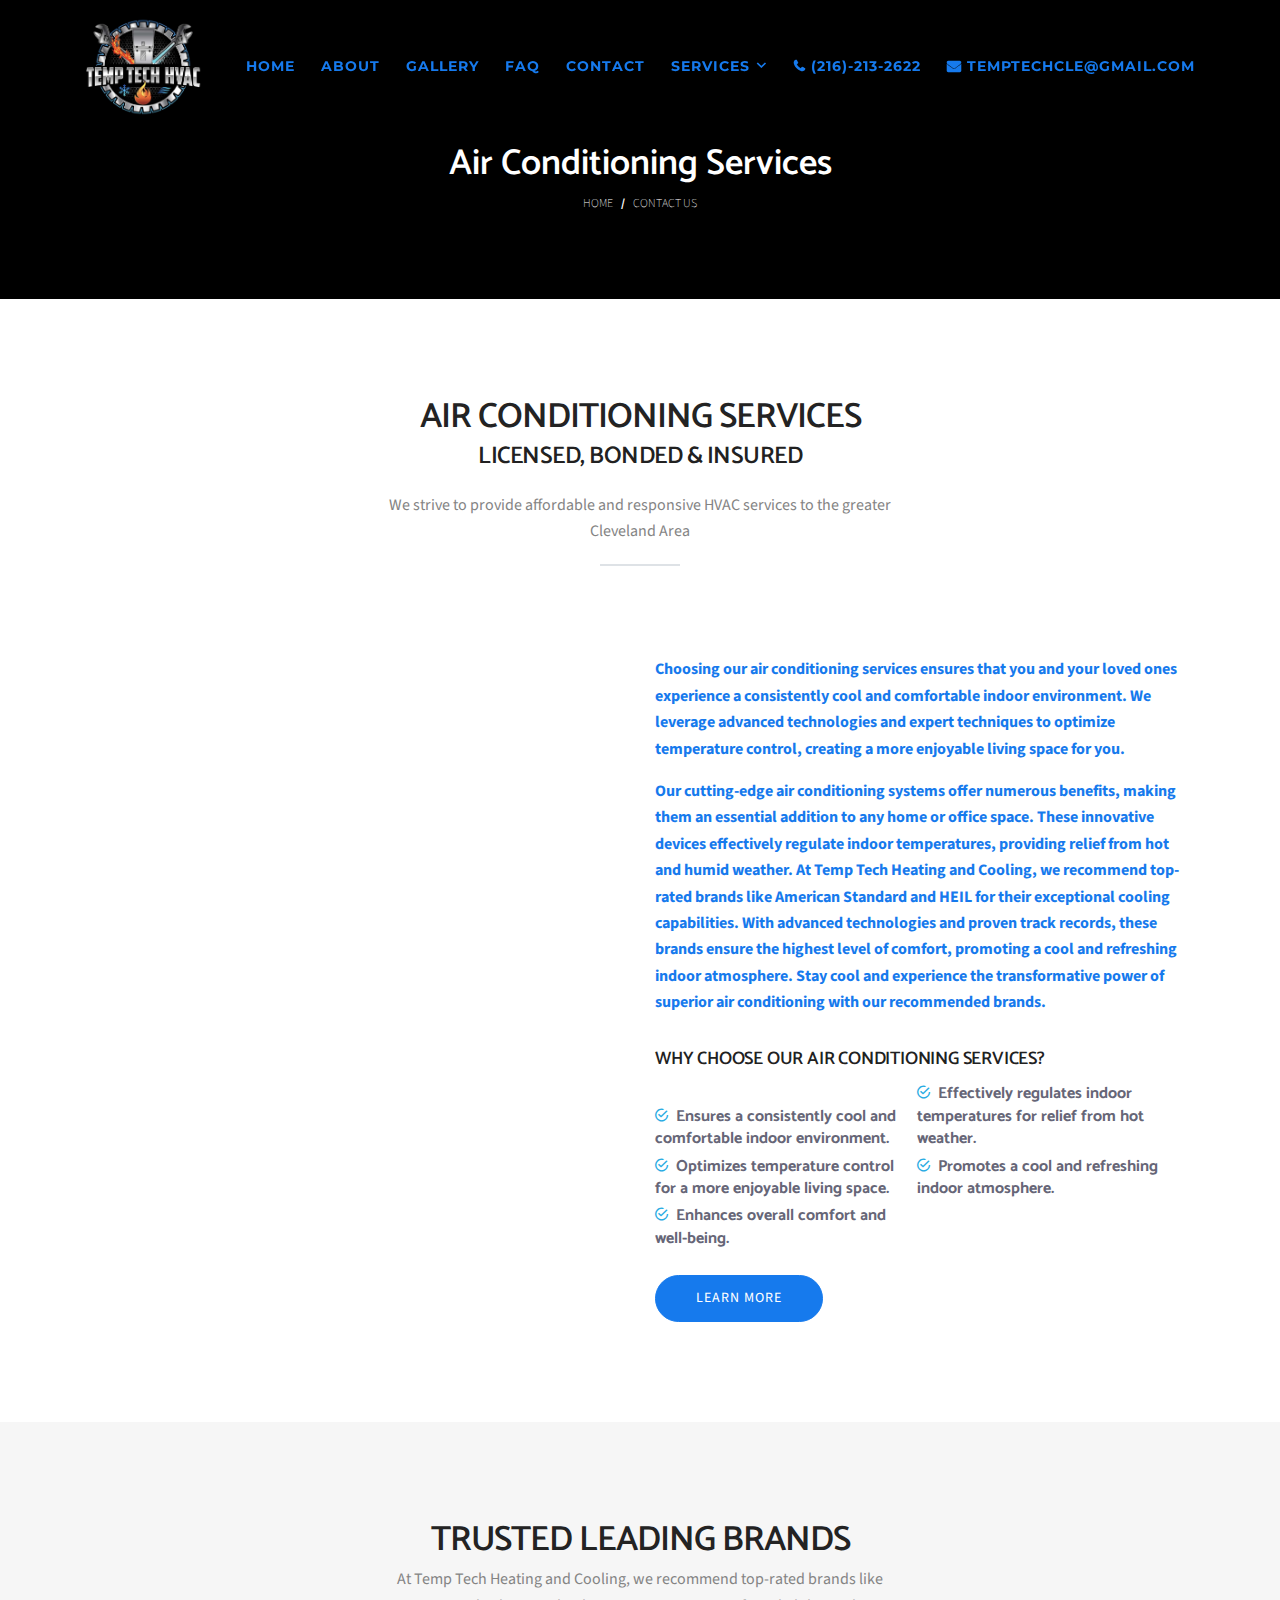
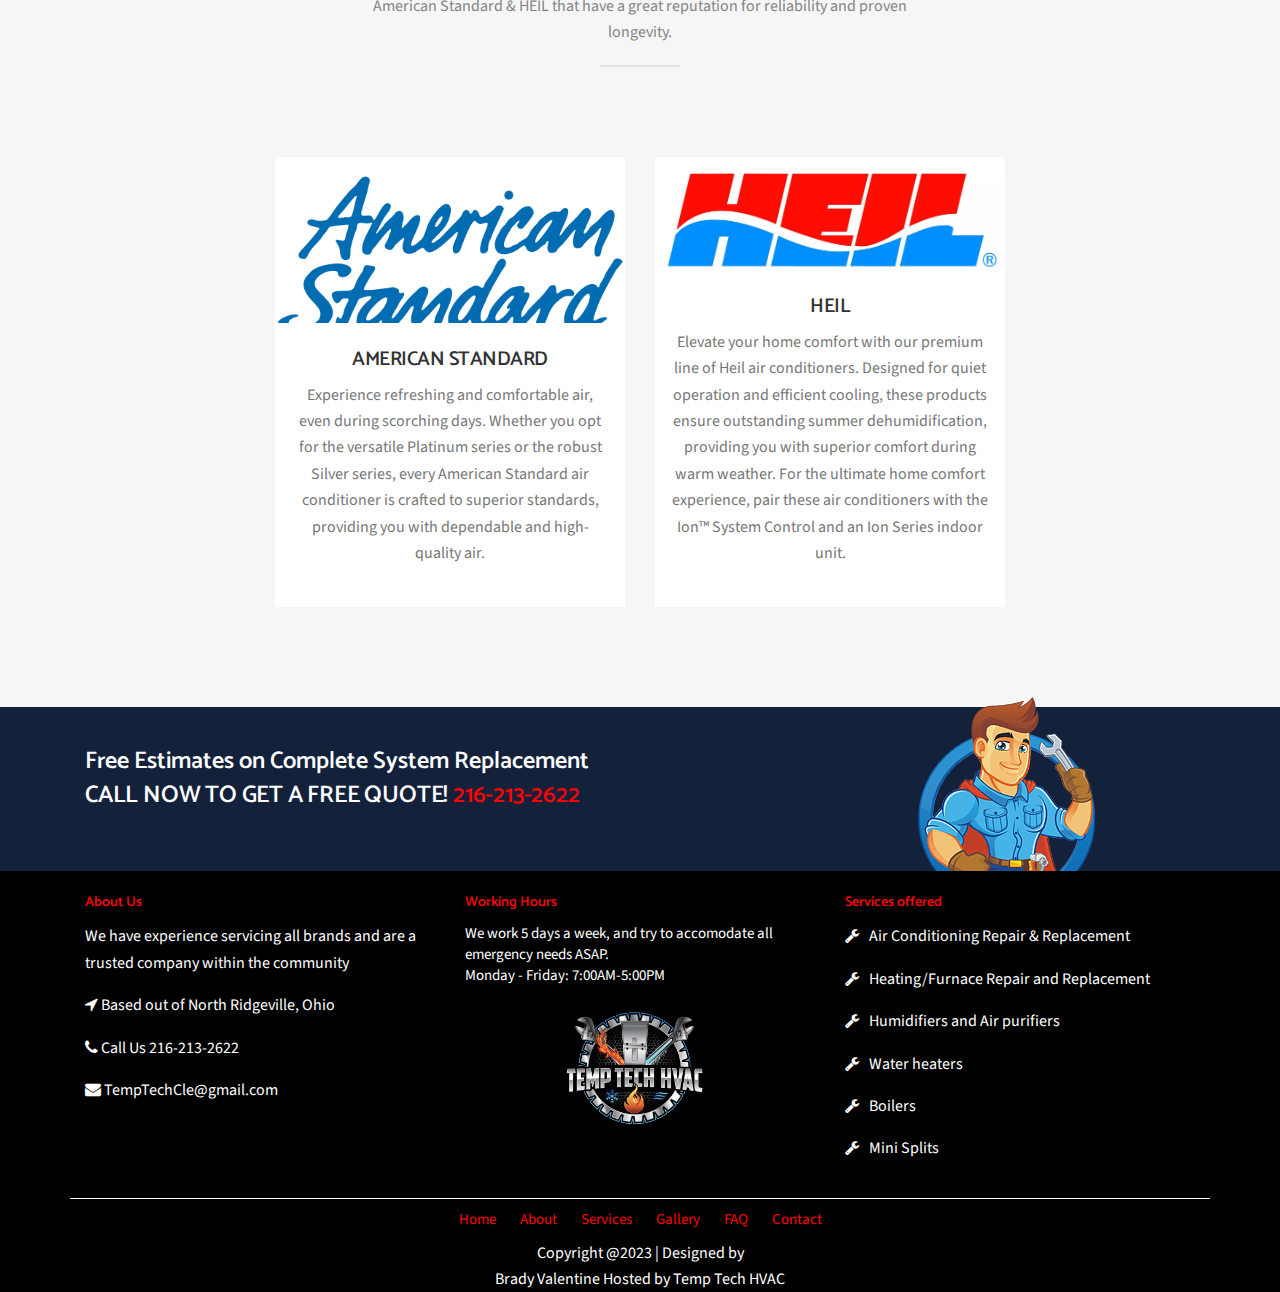
==== commit 7ae8f594: "Add files via upload" ====
--- a/air-conditoning-services.html
+++ b/air-conditoning-services.html
@@ -2407,8 +2407,8 @@
                                     
                                         <div class="mask">
                                             <ul class="clearfix">
-                                                <li><a href="https://www.facebook.com/AmericanStandardAir/"><i class="tf-ion-social-facebook"></i></a></li>
-                                                <li><a href="https://www.americanstandardair.com/"><i class="tf-ion-social-google-outline"></i></a></li>
+                                                <li><a href="https://www.facebook.com/HeilHeatingandCooling/"><i class="tf-ion-social-facebook"></i></a></li>
+                                                <li><a href="https://www.heil-hvac.com/en/us/products/air-conditioners/"><i class="tf-ion-social-google-outline"></i></a></li>
                                             </ul>
                                         </div>
                                   
@@ -2417,7 +2417,7 @@
                                     <div class="member-content">
                                         <h3>HEIL</h3>
                                      
-                                        <p>Our technology helps clean indoor air without producing harmful levels of ozone or other byproducts. All GPS needlepoint bipolar ionization (NPBI™) products are UL certified and CE compliant. Through NPBI, GPS products help improve the air by reducing airborne particles including certain odors, viruses and bacteria.</p>
+                                        <p>Elevate your home comfort with our premium line of Heil air conditioners. Designed for quiet operation and efficient cooling, these products ensure outstanding summer dehumidification, providing you with superior comfort during warm weather. For the ultimate home comfort experience, pair these air conditioners with the Ion™ System Control and an Ion Series indoor unit.</p>
                                     </div>
                          
                                 </div>
